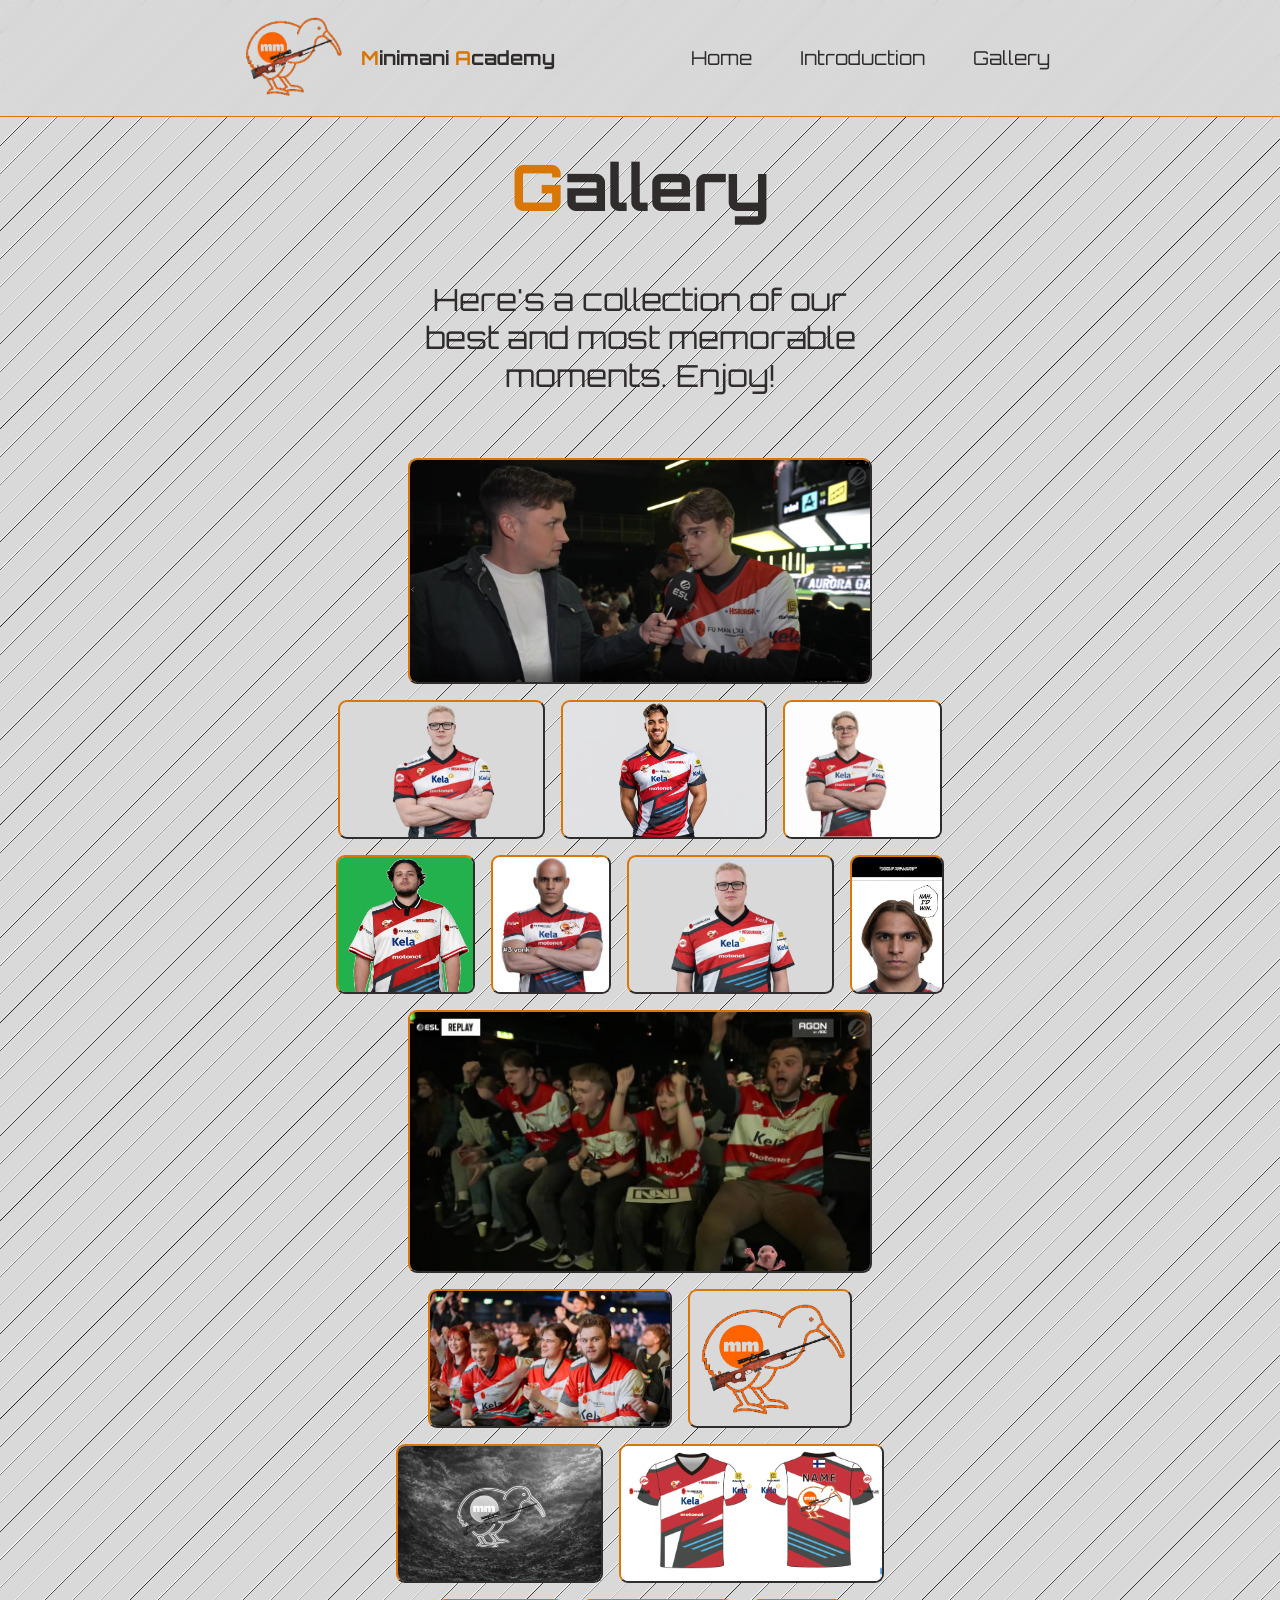
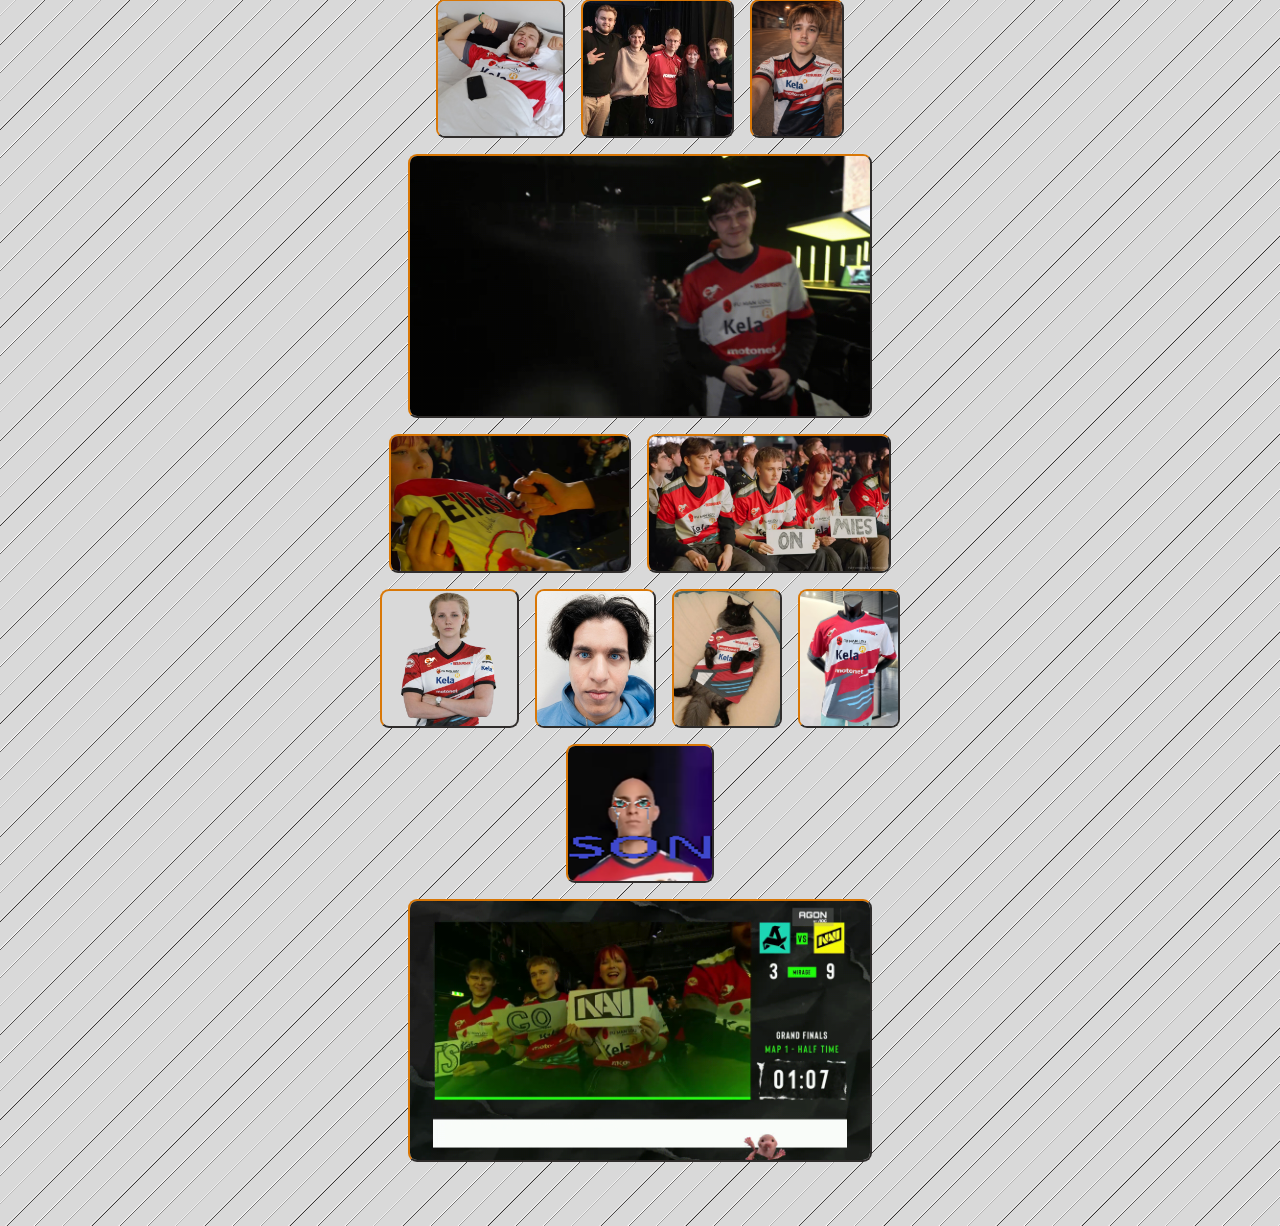
==== gallery.html @ bc9559ed "added nav for phone" ====
<!DOCTYPE html>
<html lang="en">
<head>
        <title>Minimani Academy</title>
        <link rel="icon" href="images/logo.ico">
        <link rel="stylesheet" href="style.css">
        <script src="script.js"></script>

        <link rel="preconnect" href="https://fonts.googleapis.com">
        <link rel="preconnect" href="https://fonts.gstatic.com" crossorigin>
        <link href="https://fonts.googleapis.com/css2?family=Orbitron:wght@700;900&family=Rajdhani:ital,wght@1,700&display=swap" rel="stylesheet">
</head>
<body>
        <header>
            <div class="header-title">
                <a href="index.html"><img src="images/logo.png" id="header-logo"></a>
                <h4><span>M</span>inimani <span>A</span>cademy</h4>
            </div>

            <div class="hamburger">
                <div class="line"></div>
                <div class="line"></div>
                <div class="line"></div>
            </div>

            
            <div class="header-nav dropdown-menu">
                <a href="index.html"><h4>Home</h4></a>
                <a href="#cards-section"><h4>Introduction</h4></a>
                <a href="#gallery"><h4>Gallery</h4></a>
            </div>

        </header>

        <main class="main-container" id="home-section">
            <section class="gallery-section">

                <div id="gallery-title">
                    <h1><span>G</span>allery</h1>
                    <h3>Here's a collection of our best and most memorable moments. Enjoy!</h3> 
                </div>

        
                
                <div class="gallery-grid">
                    <div class="landscape-card card"><img src="images/colognemajor.png"></div>
                    <div class="card"><img src="images/DOPZ__2_-removebg-preview.png"></div>
                    <div class="card"><img src="images/pfp KL.png"></div>
                    <div class="card"><img src="images/pfp megixx.png"></div>
                    <div class="card"><img src="images/pfp ziwoo greenscreen.png"></div>
                    <div class="card"><img src="images/vonk_9_bald.jpg"></div>
                    <div class="card"><img src="images/dopz chud.png"></div>
                    <div class="card"><img src="images/Nah_Id_Win.png"></div>
                    <div class="landscape-card card"><img src="images/hurraus.gif"></div>
                    <div class="card"><img src="images/esllässä.png"></div>
                    <div class="card"><img src="images/logo.png"></div>
                    <div class="card"><img src="images/minimaniac bg.png"></div>
                    <div class="card"><img src="images/redirectFileUrl.png"></div>
                    <div class="card"><img src="images/Snapchat-1292703760.jpg"></div>
                    <div class="card"><img src="images/Snapchat-1848521501.jpg"></div>
                    <div class="card"><img src="images/bp n1mple.png"></div>
                    <div class="landscape-card card"><img src="images/haastis.gif"></div>
                    <div class="card"><img src="images/nimmari.jpg"></div>
                    <div class="card"><img src="images/onmies.png"></div>
                    <div class="card"><img src="images/pfp eliksib nobg.png"></div>
                    <div class="card"><img src="images/anti vonk.png"></div>
                    <div class="card"><img src="images/coach.jpg"></div>
                    <div class="card"><img src="images/mmac merch.png"></div>
                    <div class="card"><img src="images/vonkson.png"></div>
                    <div class="landscape-card card"><img src="images/lesgonavi.gif"></div>
                </div>
            </section>
        </main>
</body>
</html>
---- style.css ----
/*Nooa Jaakkola*/
html {
    scroll-behavior: smooth;
}

:root {
    --background: #d9d9d9;
    --surface: #f5f0eb;
    --ttext: white;
    --text: #2f2c2b;
    --text2: #d97706;
    --accent: #d97706;
}

body {
    font-family: 'Orbitron', sans-serif;
    color: var(--text);
    justify-content: center;
    margin: 0;
    padding-top: 2vh;
    background-color: var(--background);
    background: 
    repeating-linear-gradient(
      315deg,
      var(--text),
      white 1px,
      transparent 2px,
      transparent 20px
    ),

    linear-gradient(135deg, var(--background), var(--background));
}

h1 span, h4 span, p span {
    color: var(--text2)
}

h1 {
    text-align: center;
    font-size: 4em;
}

h2 {
    text-align: left;
    font-size: 3em;
}

h3 {
    font-size: 1.9em;
    font-weight: normal;
    margin: 0;
}

h4 {
    font-size: 1.2em;
}

p {
    text-align: justify;
    font-family: 'Rajdhani', sans-serif;
}

span {
    color: var(--primary);
}

#selfie-image {
    width: 100%;
    display: block;
    border-radius: 1vh;
}

header {
    box-sizing: border-box;
    padding: 0 18vw 0 18vw;
    display: flex;
    position: fixed;
    top: 0;
    z-index: 999;                                                    
    justify-content: space-between;
    align-items: center;
    width: 100%;
    min-height: 50px;
    background-color: color-mix(in srgb, var(--background) 80%, transparent);
    backdrop-filter: blur(4px);
    border-bottom: 0.5px solid var(--accent);
}

.hamburger {
    display: none;
    cursor: pointer;
}



.line {
    width: 35px;
    height: 5px;
    background-color: var(--text);
    border-radius: 5px;
    margin: 6px 0;
}

.main-container {
    display: flex;
    flex-direction: column;
    box-sizing: border-box;
    text-align: center;
    align-items: center;
    width: auto;
    margin: 0px 9vw 0 9vw;
    padding: 0px 9vw 0px 9vw;
}

section {
    height: 60vh;
    padding: 6vw 0vw 6vw 0vw;
    margin: 0px;
    align-items: center;
    justify-content: center;
    display: flex;
}

.header-title {
    display: flex;
    gap: 0.5rem;
    align-items: center;
}

.header-nav {
    gap: 3rem;
    display: flex;
}

a, .header-nav h4 { 
    text-decoration: none;
    color: var(--text);
    font-weight:normal;
}

#header-logo {
    margin: 0.5rem;
    aspect-ratio: 10/9;
    height: clamp(50px, 6rem, 120px);
}

.welcome-container {
    display:block;
}

#cards-section {
    display: block;
    align-items: center;
    justify-content: center;
    width: 75%;
}

.cards {
    display:grid;
    grid-template-columns: 1fr 1fr;
    grid-template-rows: auto;
    gap: 2rem;
    flex-wrap: wrap;
}

.card {
    border-radius: 1vh;
    border: 0.1rem solid var(--text);
    padding: 0vh;
    background: var(--background);
    width: auto;
}

.half-card {
    grid-column: span 1;
    max-width: 100%;
}

.full-card {
    grid-column: span 2;
    max-width: 100%;
}

.tall-card {
    grid-column: span 1;
    grid-row: span 2;
    max-width: 100%;
}

.card-left {
    grid-column-start: 1;
}

.card-right {
    grid-column-start: 2;
}

.card h3 {
    margin: 1rem 0 1rem 0;
}

.card p {
    margin: 0 1rem 1rem 1rem;
}

ol {
    text-align: left;
    color: var(--text2)
}

li {
    margin-bottom: 0.5rem;
}

/* GALLERY OSIO*/

.gallery-section {
    padding: 0 10vw 5vw 10vw;
    display: block;
    width: 75%;
    height: auto;
}

#gallery-title {
    margin: 5vw;
    margin-top: 10vw;
}

.gallery-grid {
    display: flex;
    flex-wrap: wrap;
    gap: 1rem;
    width: 100%;
    justify-content: center;
}

.gallery-grid div {
    height: auto;
    border-top: 0.15rem solid var(--accent);
    border-left: 0.15rem solid var(--accent);
    border-right: 0.15rem solid var(--text);
    border-bottom: 0.15rem solid var(--text);
}

.gallery-grid img {
    height: 15vh;
    border-radius: 0.8vh;
    display: block;
}

.landscape-card {
    width: 75%;
    height: auto;
} 

.landscape-card img {
    width: 100%;
    height: auto;
} 



@media (max-width: 1000px) {
  .main-container {
    margin: 0;
    padding: 50px;
  }

  img {
    width: 100%;
  }

  .cards {
    grid-template-columns: 1fr;
    gap: 2rem;
  }

  .full-card {
    grid-column: span 1;
  }

  header {
    padding: 0 50px 0 50px;
  }

  .hamburger {
    display: block;
  }

  .dropdown-menu {
  display: none;
}

.dropdown-menu.active {
    display: block;
    position: fixed;
    background-color: color-mix(in srgb, var(--background) 80%, transparent);
    border-top: 0px solid;
    border-bottom: 0.1rem solid var(--accent);
    border-left: 0.1rem solid var(--accent);
    padding: 0 0 0 5px;
    border-bottom-left-radius: 1rem;
    top: 117px;
    right: 0;
}

  .gallery-grid div {
    width: 100%;
    height: auto;
  }

  .gallery-grid img {
    height: auto;
    border-radius: 0.8vh;
    display: block;
}
}

@media (min-width: 2000px) {
  .main-container {
    padding: 0 11vw 0 11vw;
    margin: 0 10vw 0 10vw;
  }

  header {
    padding: 0 22vw 0 22vw;
  }
}
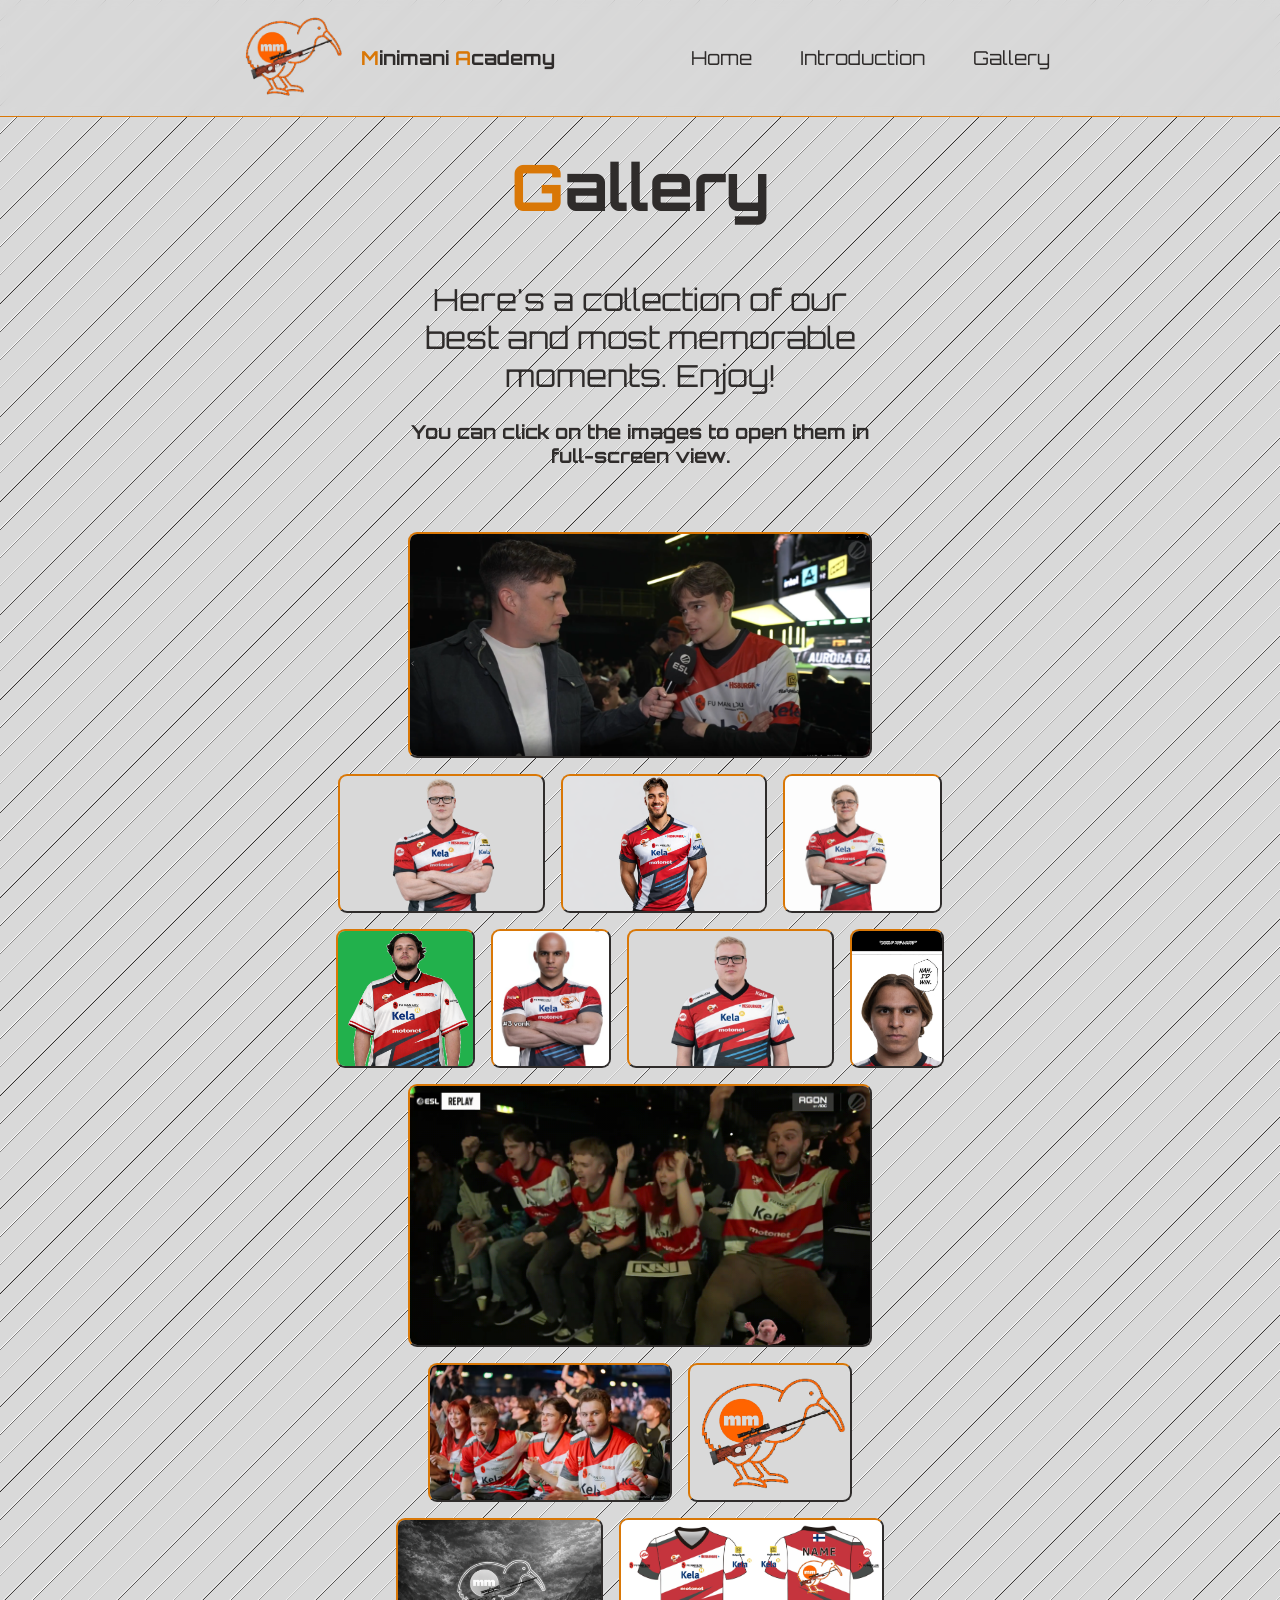
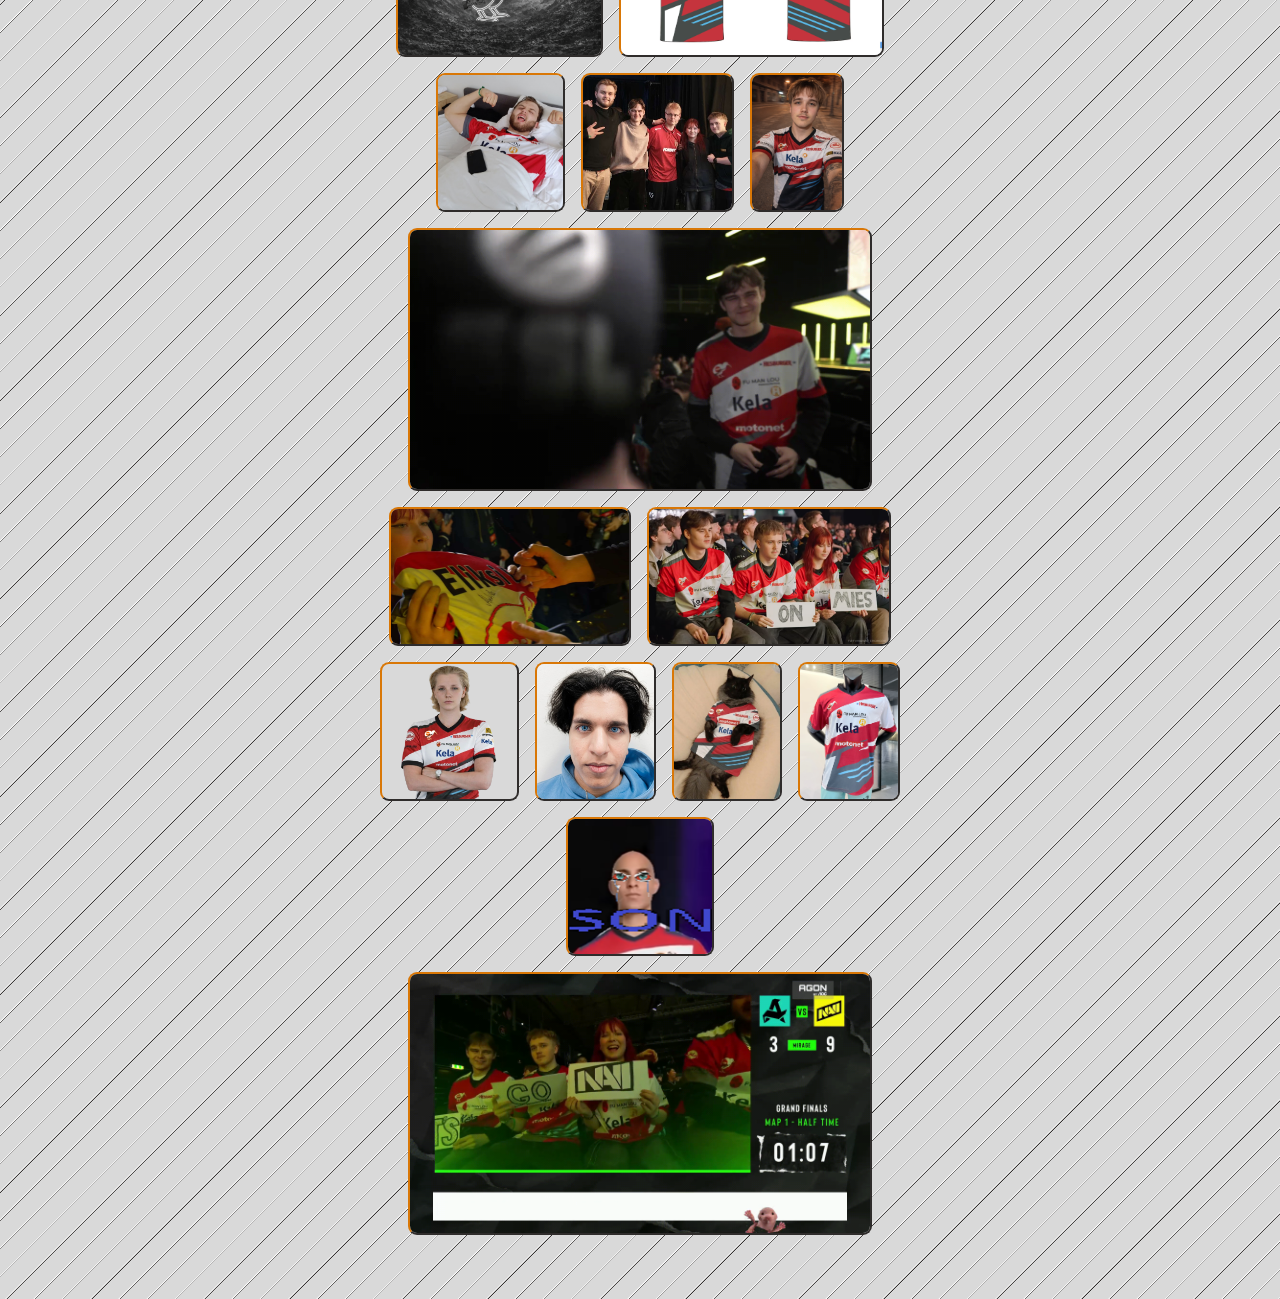
==== commit d75b334d: "made images openable" ====
--- a/gallery.html
+++ b/gallery.html
@@ -38,35 +38,36 @@
                 <div id="gallery-title">
                     <h1><span>G</span>allery</h1>
                     <h3>Here's a collection of our best and most memorable moments. Enjoy!</h3> 
+                    <h4>You can click on the images to open them in full-screen view.</h4>
                 </div>
 
         
                 
                 <div class="gallery-grid">
                     <div class="landscape-card card"><img src="images/colognemajor.png"></div>
-                    <div class="card"><img src="images/DOPZ__2_-removebg-preview.png"></div>
-                    <div class="card"><img src="images/pfp KL.png"></div>
-                    <div class="card"><img src="images/pfp megixx.png"></div>
-                    <div class="card"><img src="images/pfp ziwoo greenscreen.png"></div>
-                    <div class="card"><img src="images/vonk_9_bald.jpg"></div>
-                    <div class="card"><img src="images/dopz chud.png"></div>
-                    <div class="card"><img src="images/Nah_Id_Win.png"></div>
+                    <a href="images/DOPZ__2_-removebg-preview.png" target="_blank"><div class="card"><img src="images/DOPZ__2_-removebg-preview.png"></div></a>
+                    <a href="images/pfp KL.png" target="_blank"><div class="card"><img src="images/pfp KL.png"></div></a>
+                    <a href="images/pfp megixx.png" target="_blank"><div class="card"><img src="images/pfp megixx.png"></div></a>
+                    <a href="images/pfp ziwoo greenscreen.png" target="_blank"><div class="card"><img src="images/pfp ziwoo greenscreen.png"></div></a>
+                    <a href="images/vonk_9_bald.jpg" target="_blank"><div class="card"><img src="images/vonk_9_bald.jpg"></div></a>
+                    <a href="images/dopz chud.png" target="_blank"><div class="card"><img src="images/dopz chud.png"></div></a>
+                    <a href="images/Nah_Id_Win.png" target="_blank"><div class="card"><img src="images/Nah_Id_Win.png"></div></a>
                     <div class="landscape-card card"><img src="images/hurraus.gif"></div>
-                    <div class="card"><img src="images/esllässä.png"></div>
-                    <div class="card"><img src="images/logo.png"></div>
-                    <div class="card"><img src="images/minimaniac bg.png"></div>
-                    <div class="card"><img src="images/redirectFileUrl.png"></div>
-                    <div class="card"><img src="images/Snapchat-1292703760.jpg"></div>
-                    <div class="card"><img src="images/Snapchat-1848521501.jpg"></div>
-                    <div class="card"><img src="images/bp n1mple.png"></div>
+                    <a href="images/esllässä.png" target="_blank"><div class="card"><img src="images/esllässä.png"></div></a>
+                    <a href="images/logo.png" target="_blank"><div class="card"><img src="images/logo.png"></div></a>
+                    <a href="images/minimaniac bg.png" target="_blank"><div class="card"><img src="images/minimaniac bg.png"></div></a>
+                    <a href="images/redirectFileUrl.png" target="_blank"><div class="card"><img src="images/redirectFileUrl.png"></div></a>
+                    <a href="images/Snapchat-1292703760.jpg" target="_blank"><div class="card"><img src="images/Snapchat-1292703760.jpg"></div></a>
+                    <a href="images/Snapchat-1848521501.jpg" target="_blank"><div class="card"><img src="images/Snapchat-1848521501.jpg"></div></a>
+                    <a href="images/bp n1mple.png" target="_blank"><div class="card"><img src="images/bp n1mple.png"></div></a>
                     <div class="landscape-card card"><img src="images/haastis.gif"></div>
-                    <div class="card"><img src="images/nimmari.jpg"></div>
-                    <div class="card"><img src="images/onmies.png"></div>
-                    <div class="card"><img src="images/pfp eliksib nobg.png"></div>
-                    <div class="card"><img src="images/anti vonk.png"></div>
-                    <div class="card"><img src="images/coach.jpg"></div>
-                    <div class="card"><img src="images/mmac merch.png"></div>
-                    <div class="card"><img src="images/vonkson.png"></div>
+                    <a href="images/nimmari.jpg" target="_blank"><div class="card"><img src="images/nimmari.jpg"></div></a>
+                    <a href="images/onmies.png" target="_blank"><div class="card"><img src="images/onmies.png"></div></a>
+                    <a href="images/pfp eliksib nobg.png" target="_blank"><div class="card"><img src="images/pfp eliksib nobg.png"></div></a>
+                    <a href="images/anti vonk.png" target="_blank"><div class="card"><img src="images/anti vonk.png"></div></a>
+                    <a href="images/coach.jpg" target="_blank"><div class="card"><img src="images/coach.jpg"></div></a>
+                    <a href="images/mmac merch.png" target="_blank"><div class="card"><img src="images/mmac merch.png"></div></a>
+                    <a href="images/vonkson.png" target="_blank"><div class="card"><img src="images/vonkson.png"></div></a>
                     <div class="landscape-card card"><img src="images/lesgonavi.gif"></div>
                 </div>
             </section>
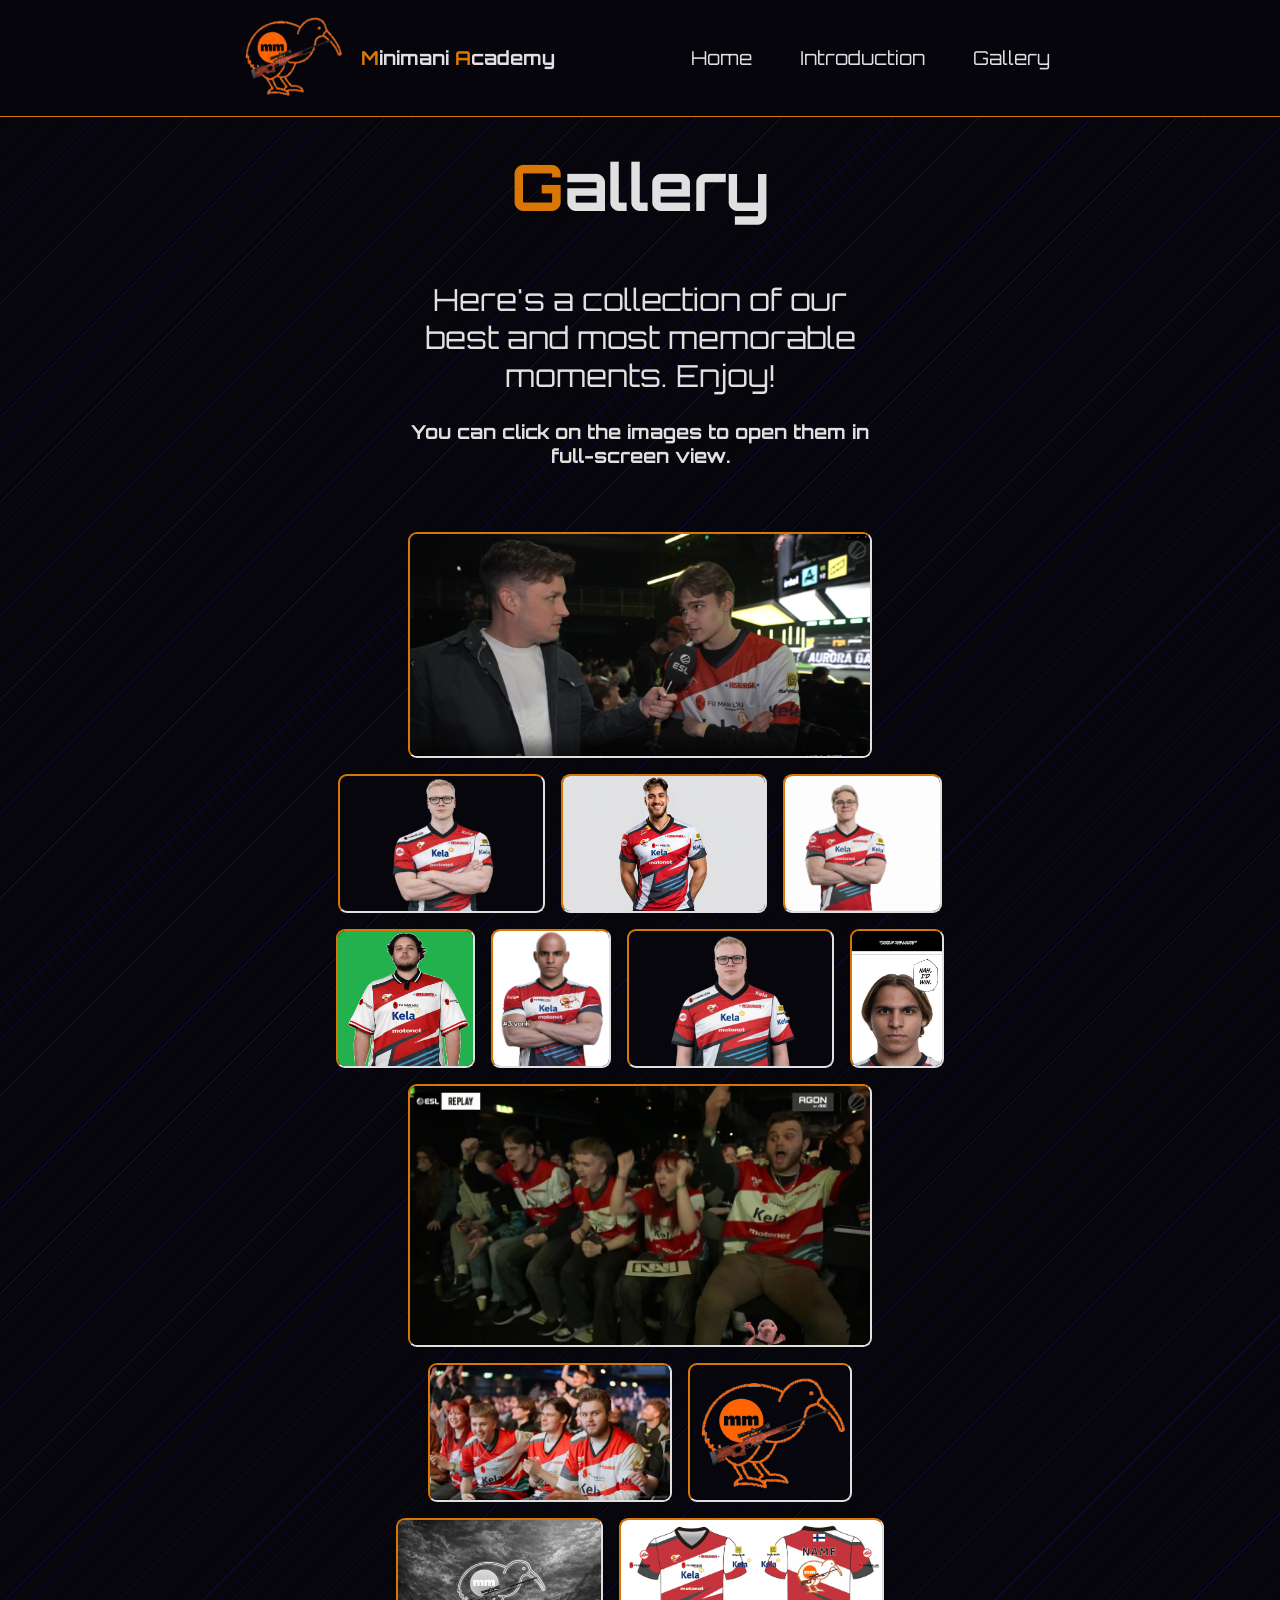
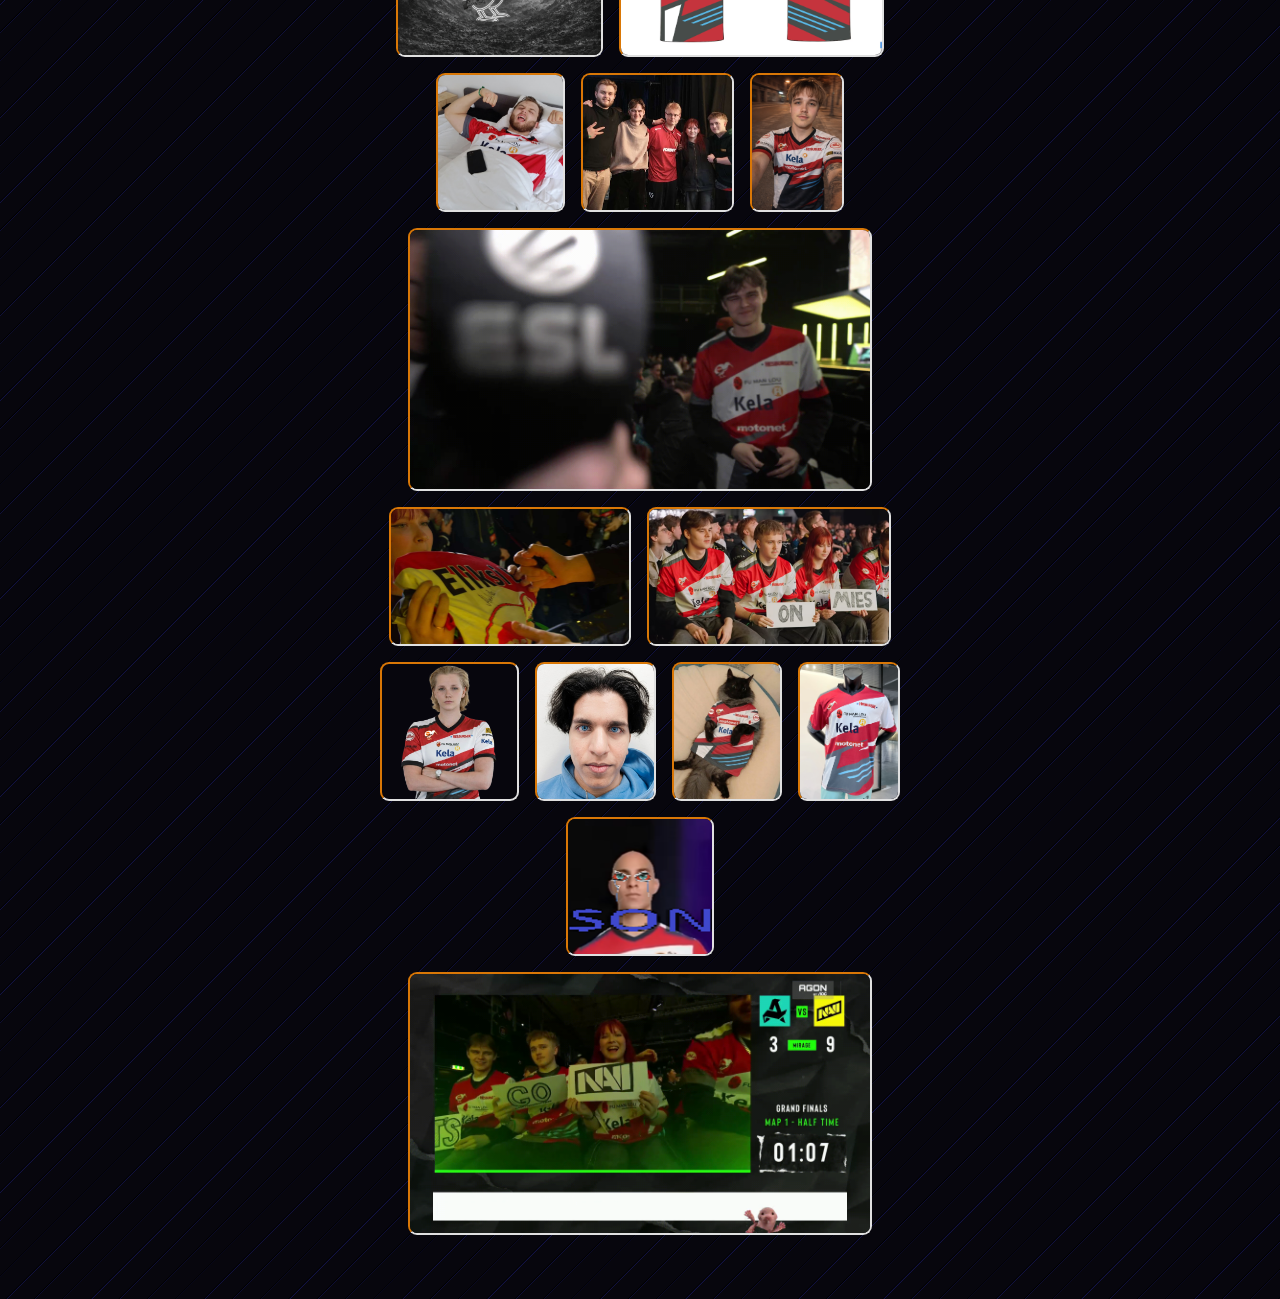
==== commit dd986050: "changed color scheme" ====
--- a/gallery.html
+++ b/gallery.html
@@ -26,7 +26,7 @@
             
             <div class="header-nav dropdown-menu">
                 <a href="index.html"><h4>Home</h4></a>
-                <a href="#cards-section"><h4>Introduction</h4></a>
+                <a href="index.html#cards-section"><h4>Introduction</h4></a>
                 <a href="#gallery"><h4>Gallery</h4></a>
             </div>
 
--- a/style.css
+++ b/style.css
@@ -4,10 +4,10 @@
 }
 
 :root {
-    --background: #d9d9d9;
-    --surface: #f5f0eb;
-    --ttext: white;
-    --text: #2f2c2b;
+    --background: #07060d;
+    --surface: #c7c7c7;
+    --text: #e0e0e0;
+    --ttext: #2f2c2b;
     --text2: #d97706;
     --accent: #d97706;
 }
@@ -19,11 +19,13 @@
     margin: 0;
     padding-top: 2vh;
     background-color: var(--background);
+
     background: 
     repeating-linear-gradient(
       315deg,
-      var(--text),
-      white 1px,
+      
+      rgb(19, 19, 70),
+      black 1px,
       transparent 2px,
       transparent 20px
     ),
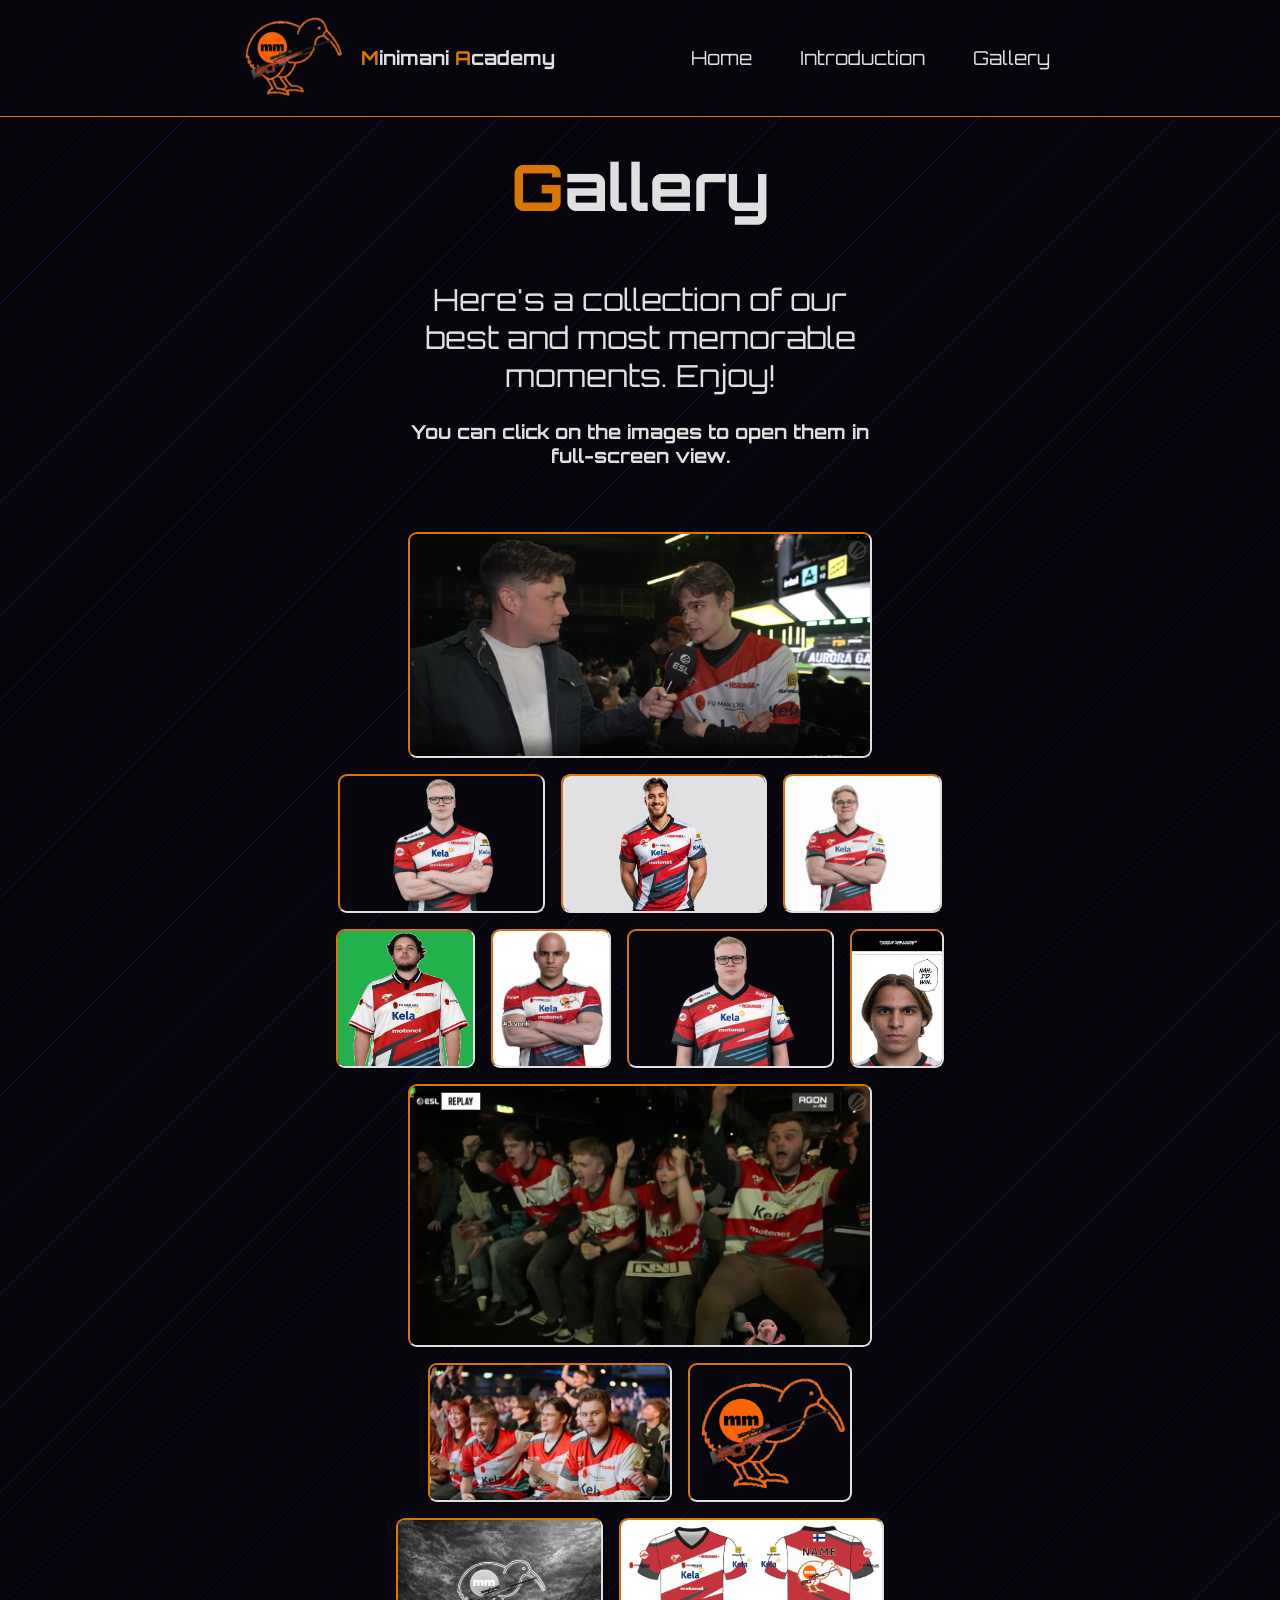
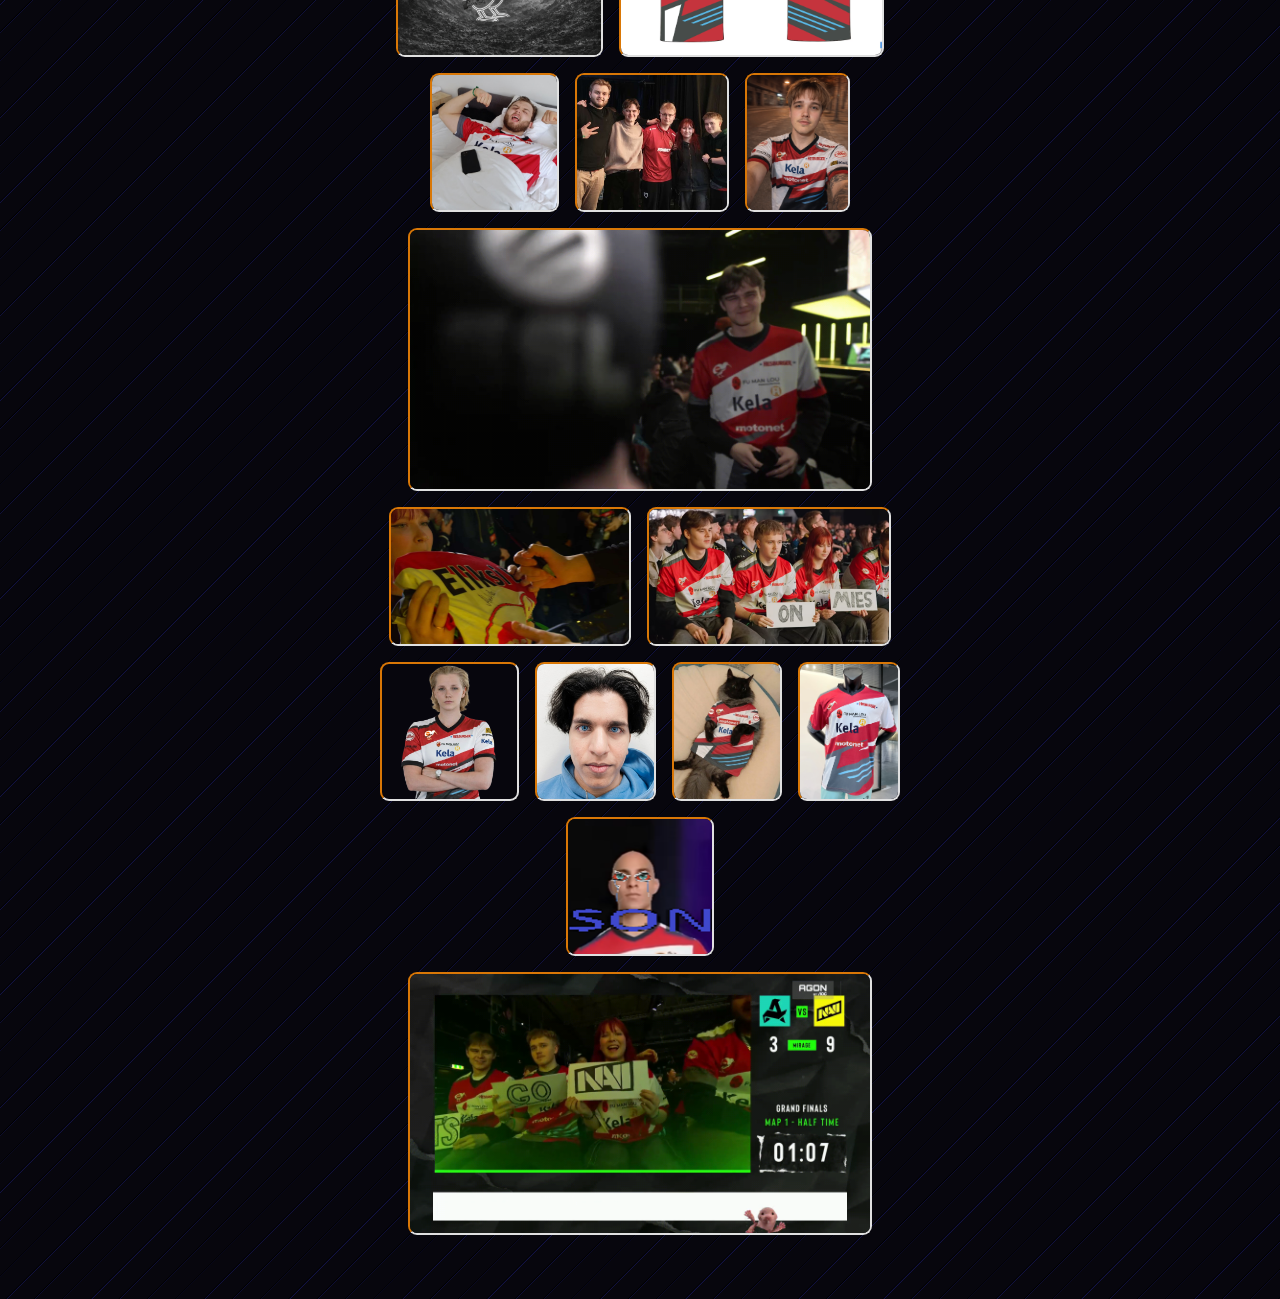
==== commit 1403be9c: "tried to fix css file not updating on website" ====
--- a/gallery.html
+++ b/gallery.html
@@ -4,6 +4,7 @@
         <title>Minimani Academy</title>
         <link rel="icon" href="images/logo.ico">
         <link rel="stylesheet" href="style.css">
+        <link rel="stylesheet" href="style.css?v=2">
         <script src="script.js"></script>
 
         <link rel="preconnect" href="https://fonts.googleapis.com">
--- a/style.css
+++ b/style.css
@@ -33,7 +33,7 @@
     linear-gradient(135deg, var(--background), var(--background));
 }
 
-h1 span, h4 span, p span {
+h1 span, h2 span, h3 span, h4 span, p span {
     color: var(--text2)
 }
 
@@ -203,6 +203,7 @@
 
 .card p {
     margin: 0 1rem 1rem 1rem;
+    text-align: justify;
 }
 
 ol {
@@ -214,7 +215,60 @@
     margin-bottom: 0.5rem;
 }
 
+.roster-section {
+    display: block;
+}
+
+.players-grid {
+    display: grid;
+    grid-template-columns: repeat(6, 1fr);
+    gap: 1rem;
+}
+
+.player-card {
+    border-top: 0.15rem solid var(--accent);
+    border-left: 0.15rem solid var(--accent);
+    border-image: linear-gradient(to right, var(--text), var(--accent)) 1;
+    border-right: 0.15rem solid var(--text);
+    border-bottom: 0.15rem solid var(--text);
+    border-radius: 1rem;
+    
+    background-color: var(--background);
+
+    height: fit-content;
+}
+
+.player-card img {
+    width: 100%;
+    height: 80%;
+    border-bottom-right-radius: 1rem;
+    border-bottom-left-radius: 1rem;
+}
+
+.player-card-text {
+    display: flex;
+    flex-wrap: nowrap;
+    justify-content: space-between;
+}
+
+.player-card-text p {
+    margin: 0.5rem;
+    display: block;
+    text-align: left;
+}
+
+
+
+
+
+
 /* GALLERY OSIO*/
+
+
+
+
+
+
 
 .gallery-section {
     padding: 0 10vw 5vw 10vw;
@@ -277,8 +331,21 @@
     gap: 2rem;
   }
 
-  .full-card {
+  .card {
     grid-column: span 1;
+  }
+
+  section {
+    height: 10vh;
+  }
+
+  #cards-section {
+    height: 30vh;
+    width: 100%;
+  }
+
+  .roster-section {
+    margin-top: 10vh;
   }
 
   header {
--- a/style.css
+++ b/style.css
@@ -33,7 +33,7 @@
     linear-gradient(135deg, var(--background), var(--background));
 }
 
-h1 span, h4 span, p span {
+h1 span, h2 span, h3 span, h4 span, p span {
     color: var(--text2)
 }
 
@@ -203,6 +203,7 @@
 
 .card p {
     margin: 0 1rem 1rem 1rem;
+    text-align: justify;
 }
 
 ol {
@@ -214,7 +215,60 @@
     margin-bottom: 0.5rem;
 }
 
+.roster-section {
+    display: block;
+}
+
+.players-grid {
+    display: grid;
+    grid-template-columns: repeat(6, 1fr);
+    gap: 1rem;
+}
+
+.player-card {
+    border-top: 0.15rem solid var(--accent);
+    border-left: 0.15rem solid var(--accent);
+    border-image: linear-gradient(to right, var(--text), var(--accent)) 1;
+    border-right: 0.15rem solid var(--text);
+    border-bottom: 0.15rem solid var(--text);
+    border-radius: 1rem;
+    
+    background-color: var(--background);
+
+    height: fit-content;
+}
+
+.player-card img {
+    width: 100%;
+    height: 80%;
+    border-bottom-right-radius: 1rem;
+    border-bottom-left-radius: 1rem;
+}
+
+.player-card-text {
+    display: flex;
+    flex-wrap: nowrap;
+    justify-content: space-between;
+}
+
+.player-card-text p {
+    margin: 0.5rem;
+    display: block;
+    text-align: left;
+}
+
+
+
+
+
+
 /* GALLERY OSIO*/
+
+
+
+
+
+
 
 .gallery-section {
     padding: 0 10vw 5vw 10vw;
@@ -277,8 +331,21 @@
     gap: 2rem;
   }
 
-  .full-card {
+  .card {
     grid-column: span 1;
+  }
+
+  section {
+    height: 10vh;
+  }
+
+  #cards-section {
+    height: 30vh;
+    width: 100%;
+  }
+
+  .roster-section {
+    margin-top: 10vh;
   }
 
   header {
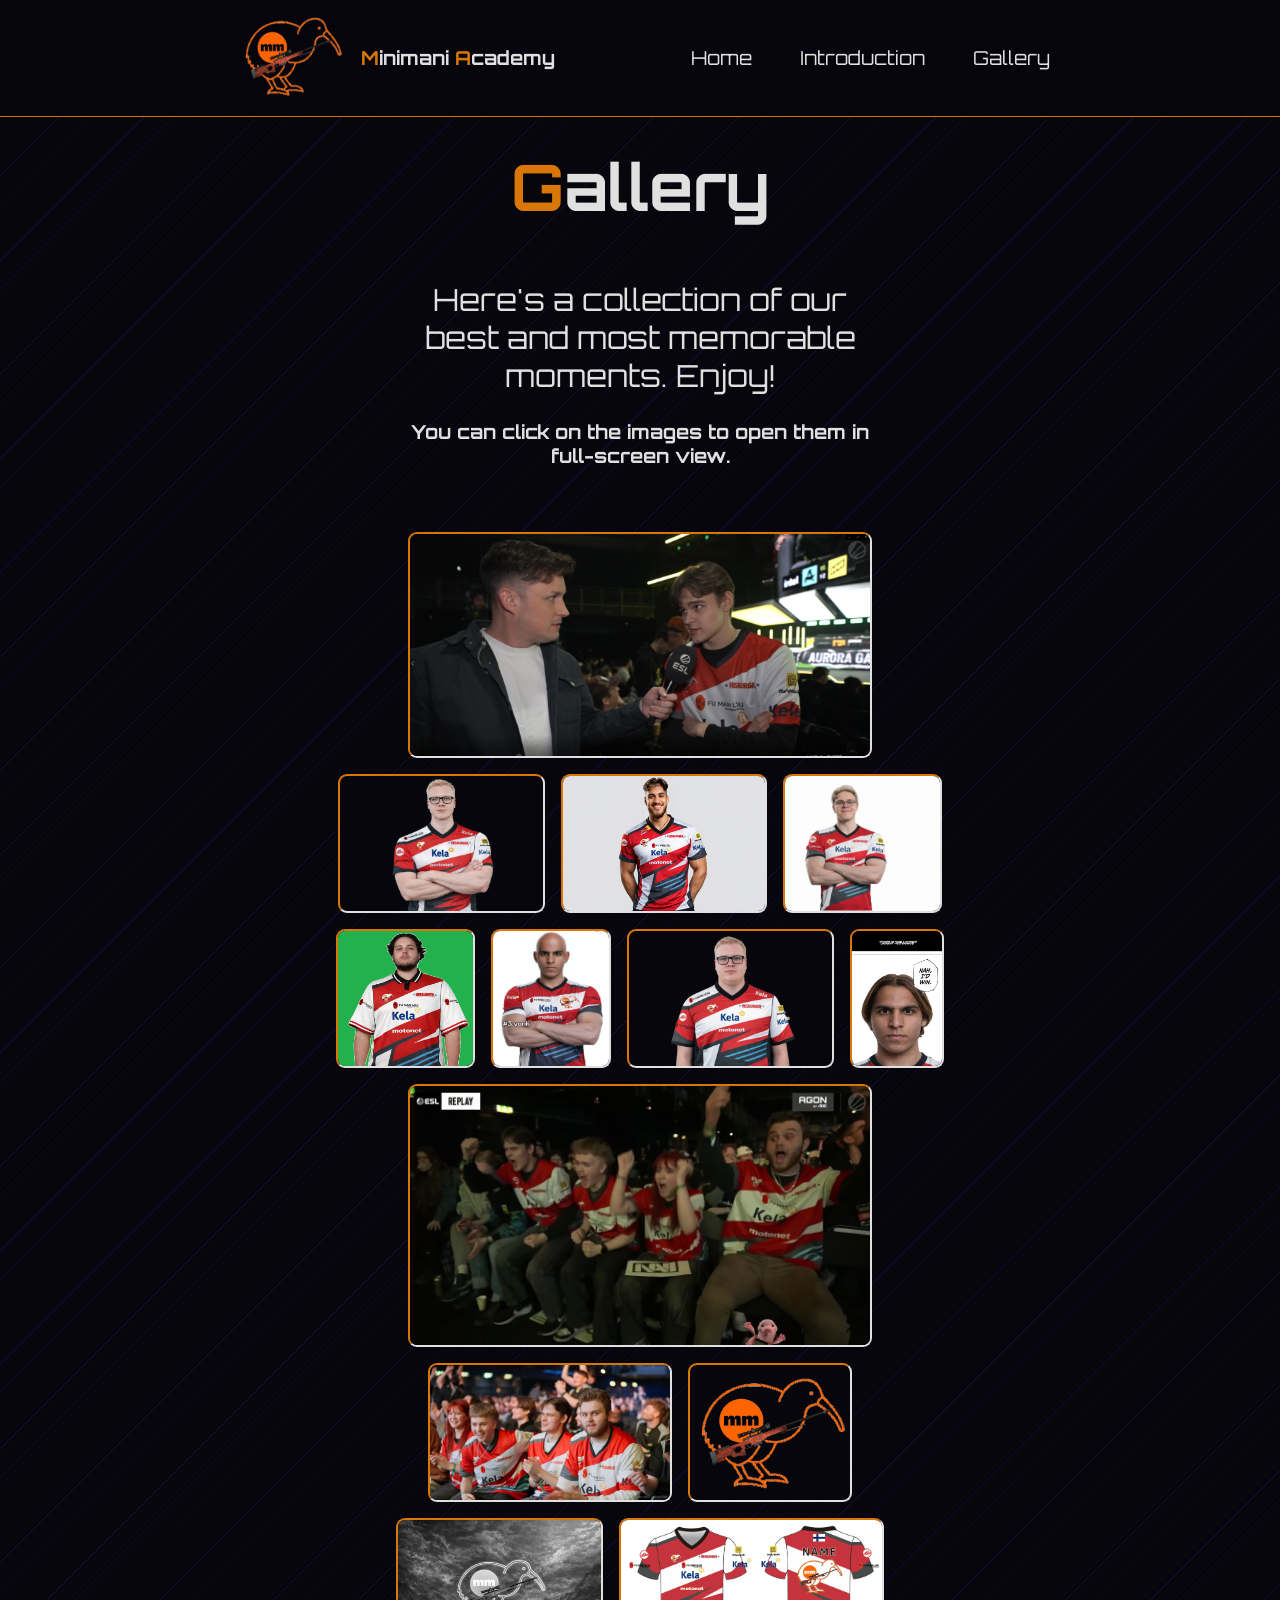
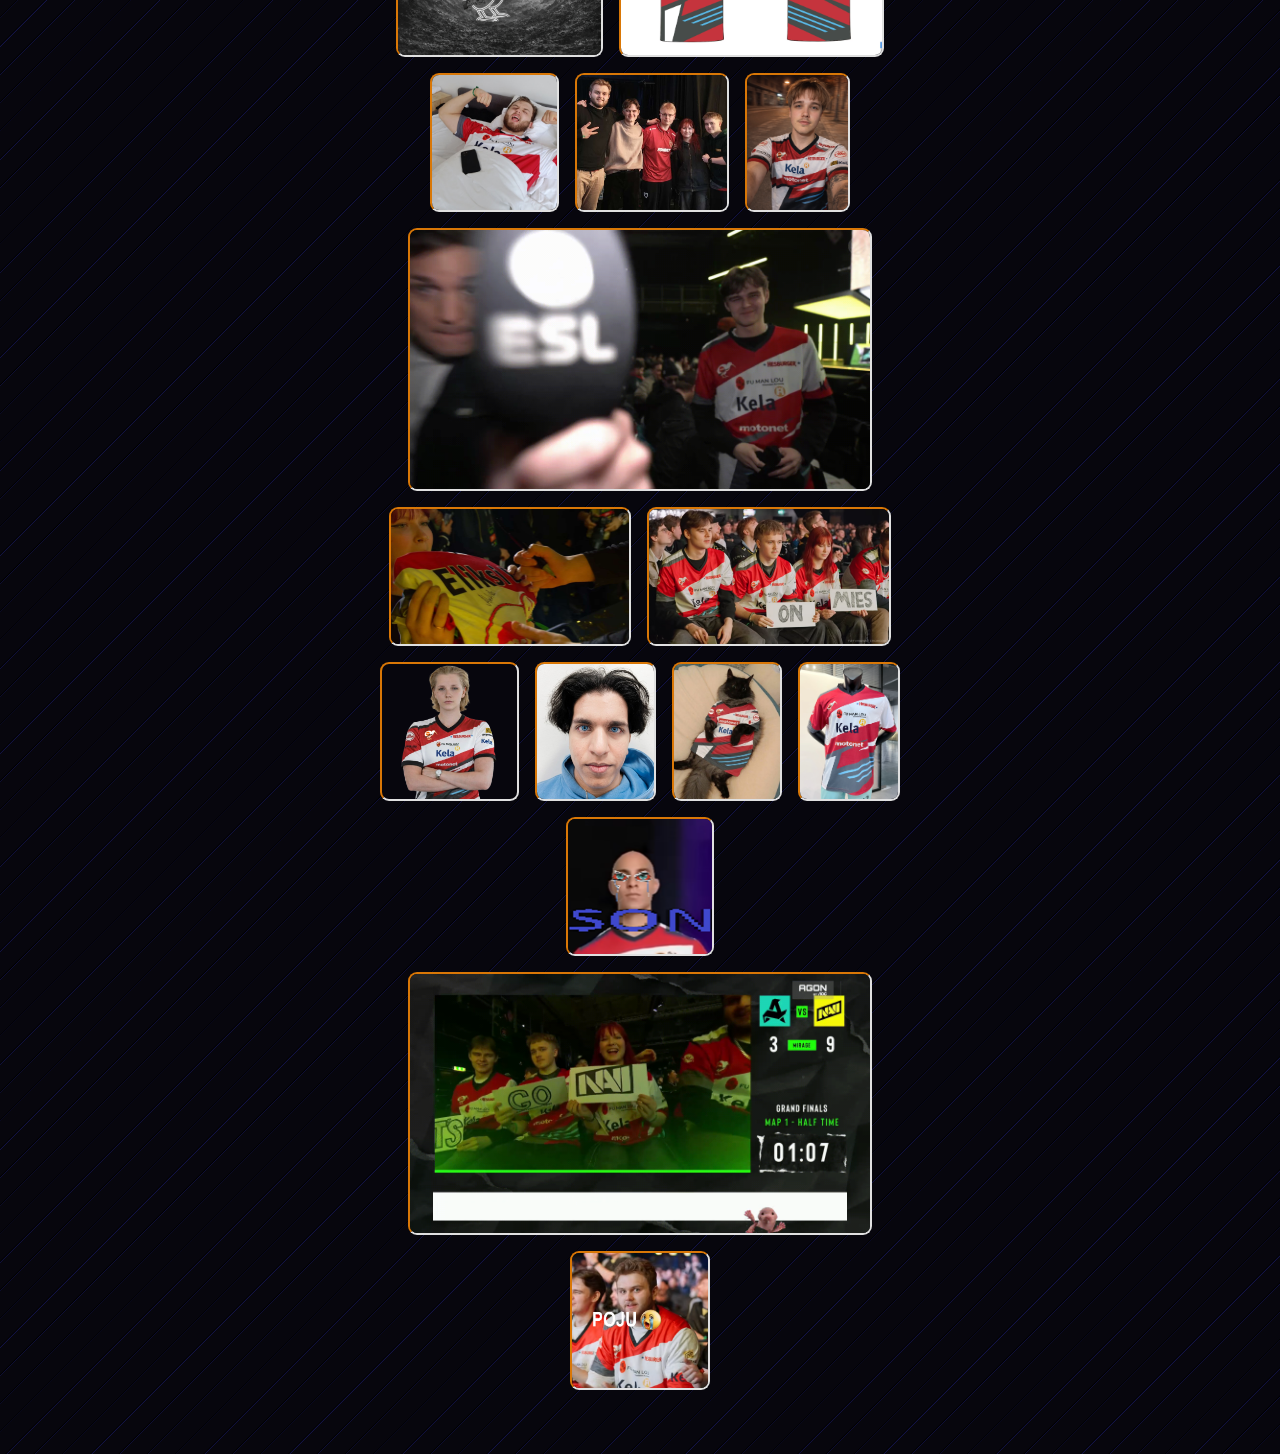
==== commit 25f55f9c: "added poju and link to prifles" ====
--- a/gallery.html
+++ b/gallery.html
@@ -70,6 +70,7 @@
                     <a href="images/mmac merch.png" target="_blank"><div class="card"><img src="images/mmac merch.png"></div></a>
                     <a href="images/vonkson.png" target="_blank"><div class="card"><img src="images/vonkson.png"></div></a>
                     <div class="landscape-card card"><img src="images/lesgonavi.gif"></div>
+                    <a href="images/pojuiiro.png" target="_blank"><div class="card"><img src="images/pojuiiro.png"></div></a>
                 </div>
             </section>
         </main>
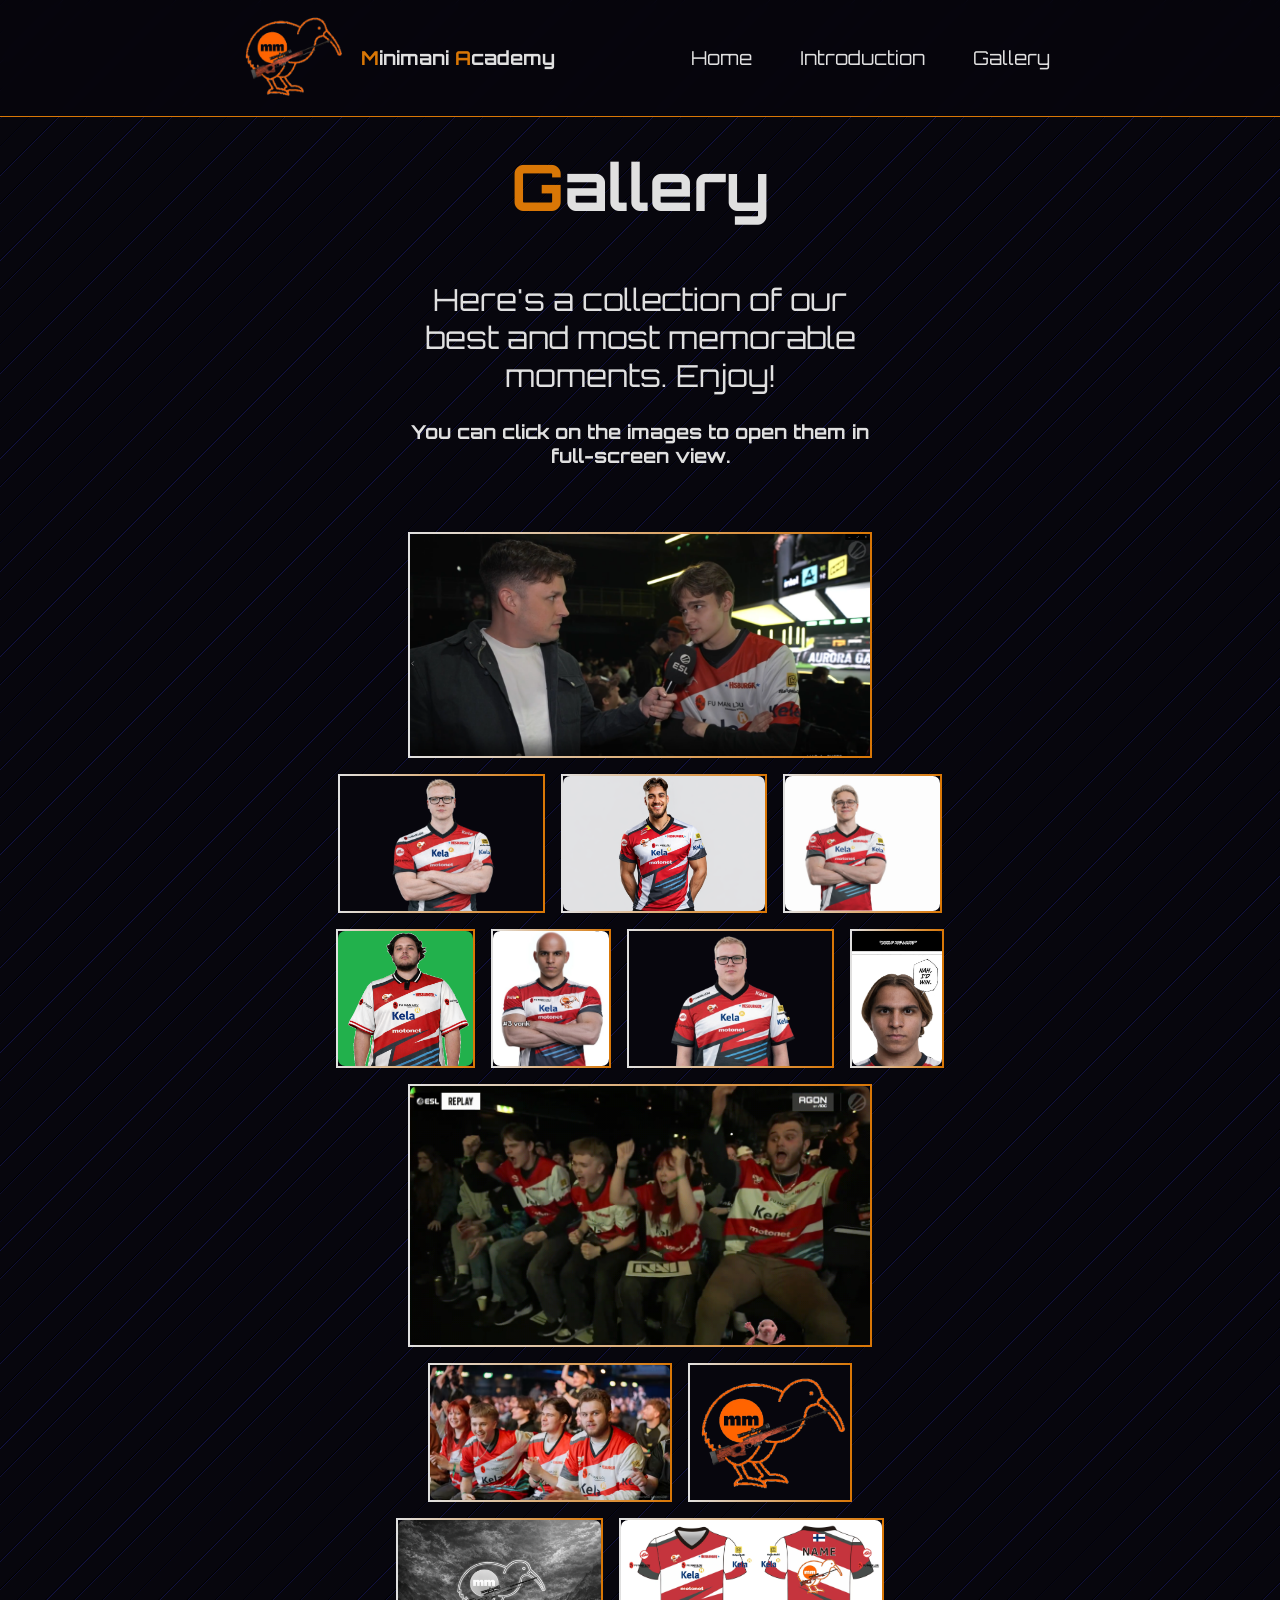
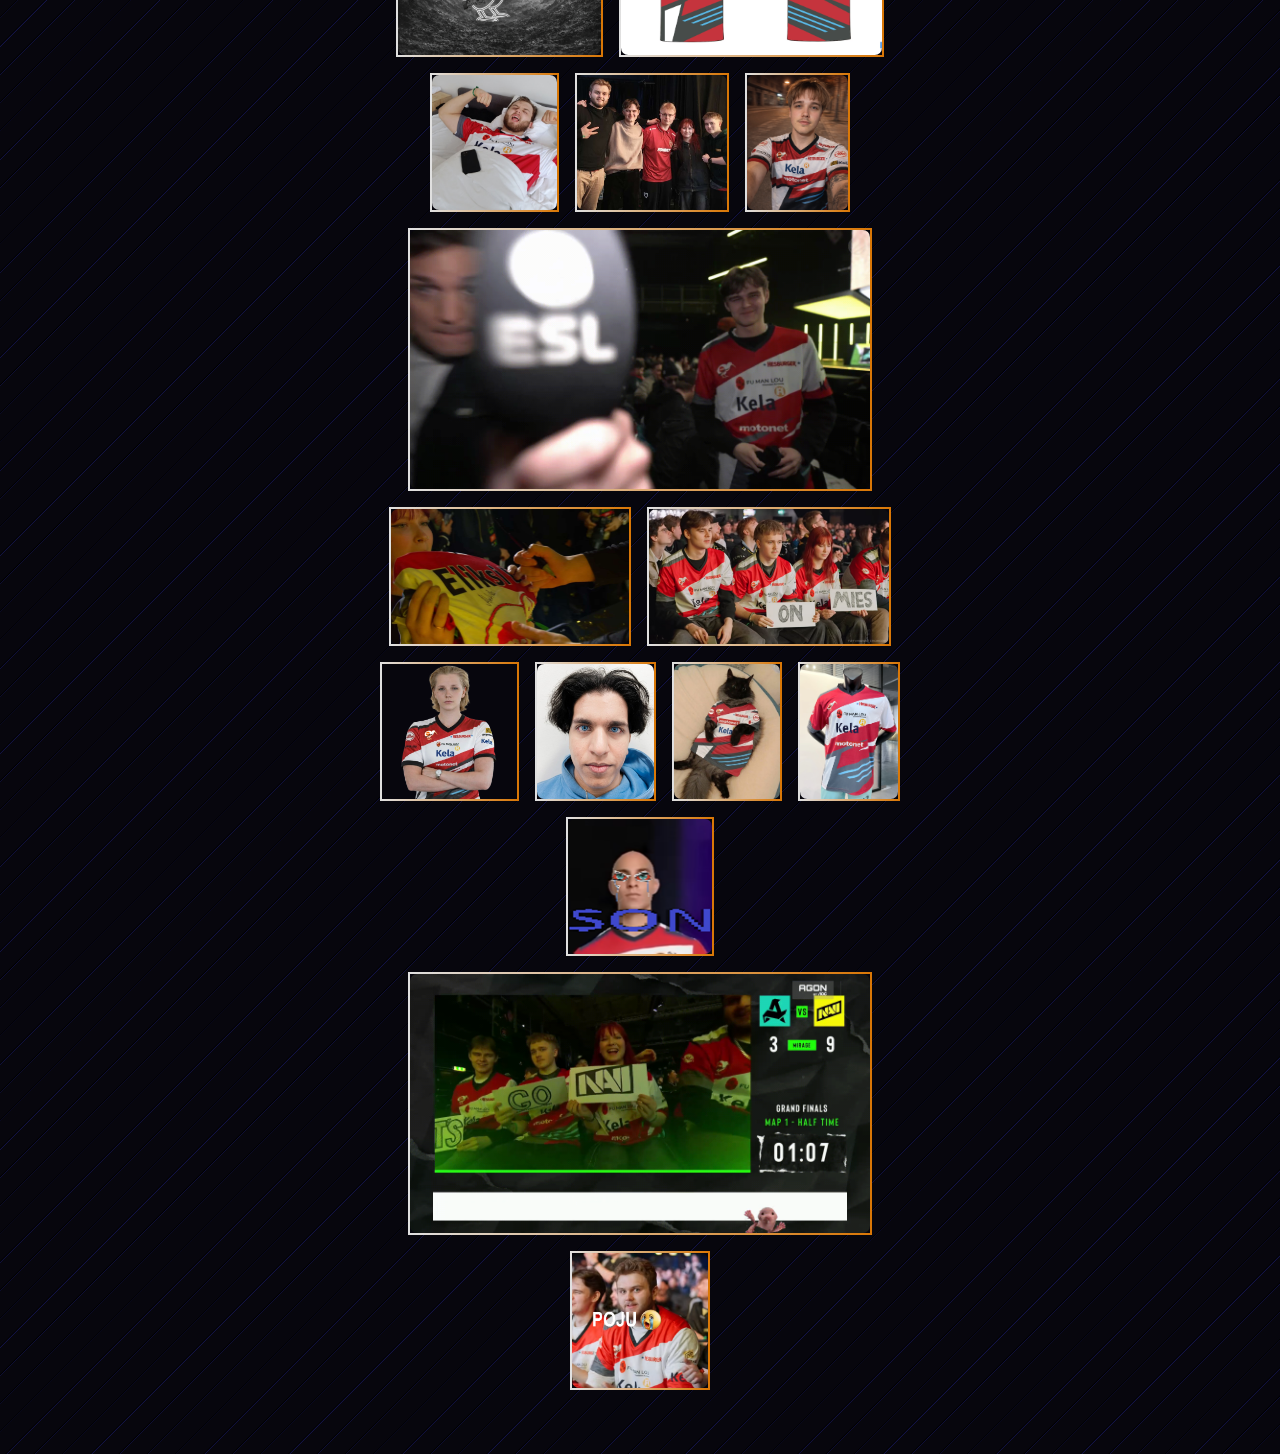
==== commit f1cc6a7b: "jebaaa" ====
--- a/gallery.html
+++ b/gallery.html
@@ -18,20 +18,25 @@
                 <h4><span>M</span>inimani <span>A</span>cademy</h4>
             </div>
 
-            <div class="hamburger">
+            <div class="header-nav">
+                <a href="index.html"><h4>Home</h4></a>
+                <a href="index.html#cards-section"><h4>Introduction</h4></a>
+                <a href="gallery.html"><h4>Gallery</h4></a>
+            </div>
+            
+        </header>
+        <div class="hamburger">
                 <div class="line"></div>
                 <div class="line"></div>
                 <div class="line"></div>
             </div>
-
             
-            <div class="header-nav dropdown-menu">
+            <div class="dropdown-menu">
                 <a href="index.html"><h4>Home</h4></a>
                 <a href="index.html#cards-section"><h4>Introduction</h4></a>
-                <a href="#gallery"><h4>Gallery</h4></a>
+                <a href="gallery.html"><h4>Gallery</h4></a>
             </div>
 
-        </header>
 
         <main class="main-container" id="home-section">
             <section class="gallery-section">
--- a/style.css
+++ b/style.css
@@ -93,14 +93,24 @@
     cursor: pointer;
 }
 
-
+.dropdown-menu {
+    display: none;
+}
+
+.dropdown-menu a {
+    font-size: 3rem;
+    margin: 0;
+    text-align: center;
+}
 
 .line {
-    width: 35px;
-    height: 5px;
-    background-color: var(--text);
+    width: 90px;
+    height: 15px;
+    background-color: var(--accent);
+    border-bottom: 7px solid var(--ttext);
+    border-right: 7px solid var(--ttext);
     border-radius: 5px;
-    margin: 6px 0;
+    margin-bottom: 10px;
 }
 
 .main-container {
@@ -292,6 +302,7 @@
 
 .gallery-grid div {
     height: auto;
+    border-image: linear-gradient(to right, var(--text), var(--accent)) 1;
     border-top: 0.15rem solid var(--accent);
     border-left: 0.15rem solid var(--accent);
     border-right: 0.15rem solid var(--text);
@@ -317,9 +328,53 @@
 
 
 @media (max-width: 1000px) {
+
+    body {
+        padding: 0;
+    }
+
+    .welcome-container h1 {
+        font-size: 8rem;
+    }
+
+    .welcome-container h3 {
+        font-size: 2.8rem;
+    }
+
+    #cards-section {
+        height: auto;
+        width: 100%;
+    }
+
+    #cards-section ol {
+        font-size: 2rem;
+        text-align: center;
+        list-style-position: inside;
+    }
+
+    #cards-section h1 {
+        font-size: 7rem;
+    }
+
+    .card {
+        border: 0;
+        padding: 3rem;
+    }
+
+    .card h3 {
+        font-size: 5rem;
+        margin-bottom: 3rem;
+    }
+
+    .card p {
+        font-size: 3rem;
+        margin-bottom: 5rem;
+    }
+
   .main-container {
+    height: auto;
     margin: 0;
-    padding: 50px;
+    padding: 0;
   }
 
   img {
@@ -335,12 +390,13 @@
     grid-column: span 1;
   }
 
+  #home-section {
+    padding: 0;
+  }
+
   section {
-    height: 10vh;
-  }
-
-  #cards-section {
-    height: 30vh;
+    height: 80vh;
+    padding: 0;
     width: 100%;
   }
 
@@ -348,12 +404,24 @@
     margin-top: 10vh;
   }
 
+  .players-grid {
+    padding: 0 3rem 0 3rem;
+    gap: 2rem;
+    grid-template-columns: repeat(2, 1fr);
+  }
+
   header {
+    display: none;
     padding: 0 50px 0 50px;
   }
 
   .hamburger {
-    display: block;
+    position:fixed;
+    top: 30px;
+    right: 30px;
+    display: block;
+    height: auto;
+    width: auto;
   }
 
   .dropdown-menu {
@@ -363,13 +431,15 @@
 .dropdown-menu.active {
     display: block;
     position: fixed;
+    width:auto;
+    height: auto;
     background-color: color-mix(in srgb, var(--background) 80%, transparent);
     border-top: 0px solid;
     border-bottom: 0.1rem solid var(--accent);
     border-left: 0.1rem solid var(--accent);
-    padding: 0 0 0 5px;
+    padding: 0 2rem 0 2rem;
     border-bottom-left-radius: 1rem;
-    top: 117px;
+    top: 0;
     right: 0;
 }
 
--- a/style.css
+++ b/style.css
@@ -93,14 +93,24 @@
     cursor: pointer;
 }
 
-
+.dropdown-menu {
+    display: none;
+}
+
+.dropdown-menu a {
+    font-size: 3rem;
+    margin: 0;
+    text-align: center;
+}
 
 .line {
-    width: 35px;
-    height: 5px;
-    background-color: var(--text);
+    width: 90px;
+    height: 15px;
+    background-color: var(--accent);
+    border-bottom: 7px solid var(--ttext);
+    border-right: 7px solid var(--ttext);
     border-radius: 5px;
-    margin: 6px 0;
+    margin-bottom: 10px;
 }
 
 .main-container {
@@ -292,6 +302,7 @@
 
 .gallery-grid div {
     height: auto;
+    border-image: linear-gradient(to right, var(--text), var(--accent)) 1;
     border-top: 0.15rem solid var(--accent);
     border-left: 0.15rem solid var(--accent);
     border-right: 0.15rem solid var(--text);
@@ -317,9 +328,53 @@
 
 
 @media (max-width: 1000px) {
+
+    body {
+        padding: 0;
+    }
+
+    .welcome-container h1 {
+        font-size: 8rem;
+    }
+
+    .welcome-container h3 {
+        font-size: 2.8rem;
+    }
+
+    #cards-section {
+        height: auto;
+        width: 100%;
+    }
+
+    #cards-section ol {
+        font-size: 2rem;
+        text-align: center;
+        list-style-position: inside;
+    }
+
+    #cards-section h1 {
+        font-size: 7rem;
+    }
+
+    .card {
+        border: 0;
+        padding: 3rem;
+    }
+
+    .card h3 {
+        font-size: 5rem;
+        margin-bottom: 3rem;
+    }
+
+    .card p {
+        font-size: 3rem;
+        margin-bottom: 5rem;
+    }
+
   .main-container {
+    height: auto;
     margin: 0;
-    padding: 50px;
+    padding: 0;
   }
 
   img {
@@ -335,12 +390,13 @@
     grid-column: span 1;
   }
 
+  #home-section {
+    padding: 0;
+  }
+
   section {
-    height: 10vh;
-  }
-
-  #cards-section {
-    height: 30vh;
+    height: 80vh;
+    padding: 0;
     width: 100%;
   }
 
@@ -348,12 +404,24 @@
     margin-top: 10vh;
   }
 
+  .players-grid {
+    padding: 0 3rem 0 3rem;
+    gap: 2rem;
+    grid-template-columns: repeat(2, 1fr);
+  }
+
   header {
+    display: none;
     padding: 0 50px 0 50px;
   }
 
   .hamburger {
-    display: block;
+    position:fixed;
+    top: 30px;
+    right: 30px;
+    display: block;
+    height: auto;
+    width: auto;
   }
 
   .dropdown-menu {
@@ -363,13 +431,15 @@
 .dropdown-menu.active {
     display: block;
     position: fixed;
+    width:auto;
+    height: auto;
     background-color: color-mix(in srgb, var(--background) 80%, transparent);
     border-top: 0px solid;
     border-bottom: 0.1rem solid var(--accent);
     border-left: 0.1rem solid var(--accent);
-    padding: 0 0 0 5px;
+    padding: 0 2rem 0 2rem;
     border-bottom-left-radius: 1rem;
-    top: 117px;
+    top: 0;
     right: 0;
 }
 
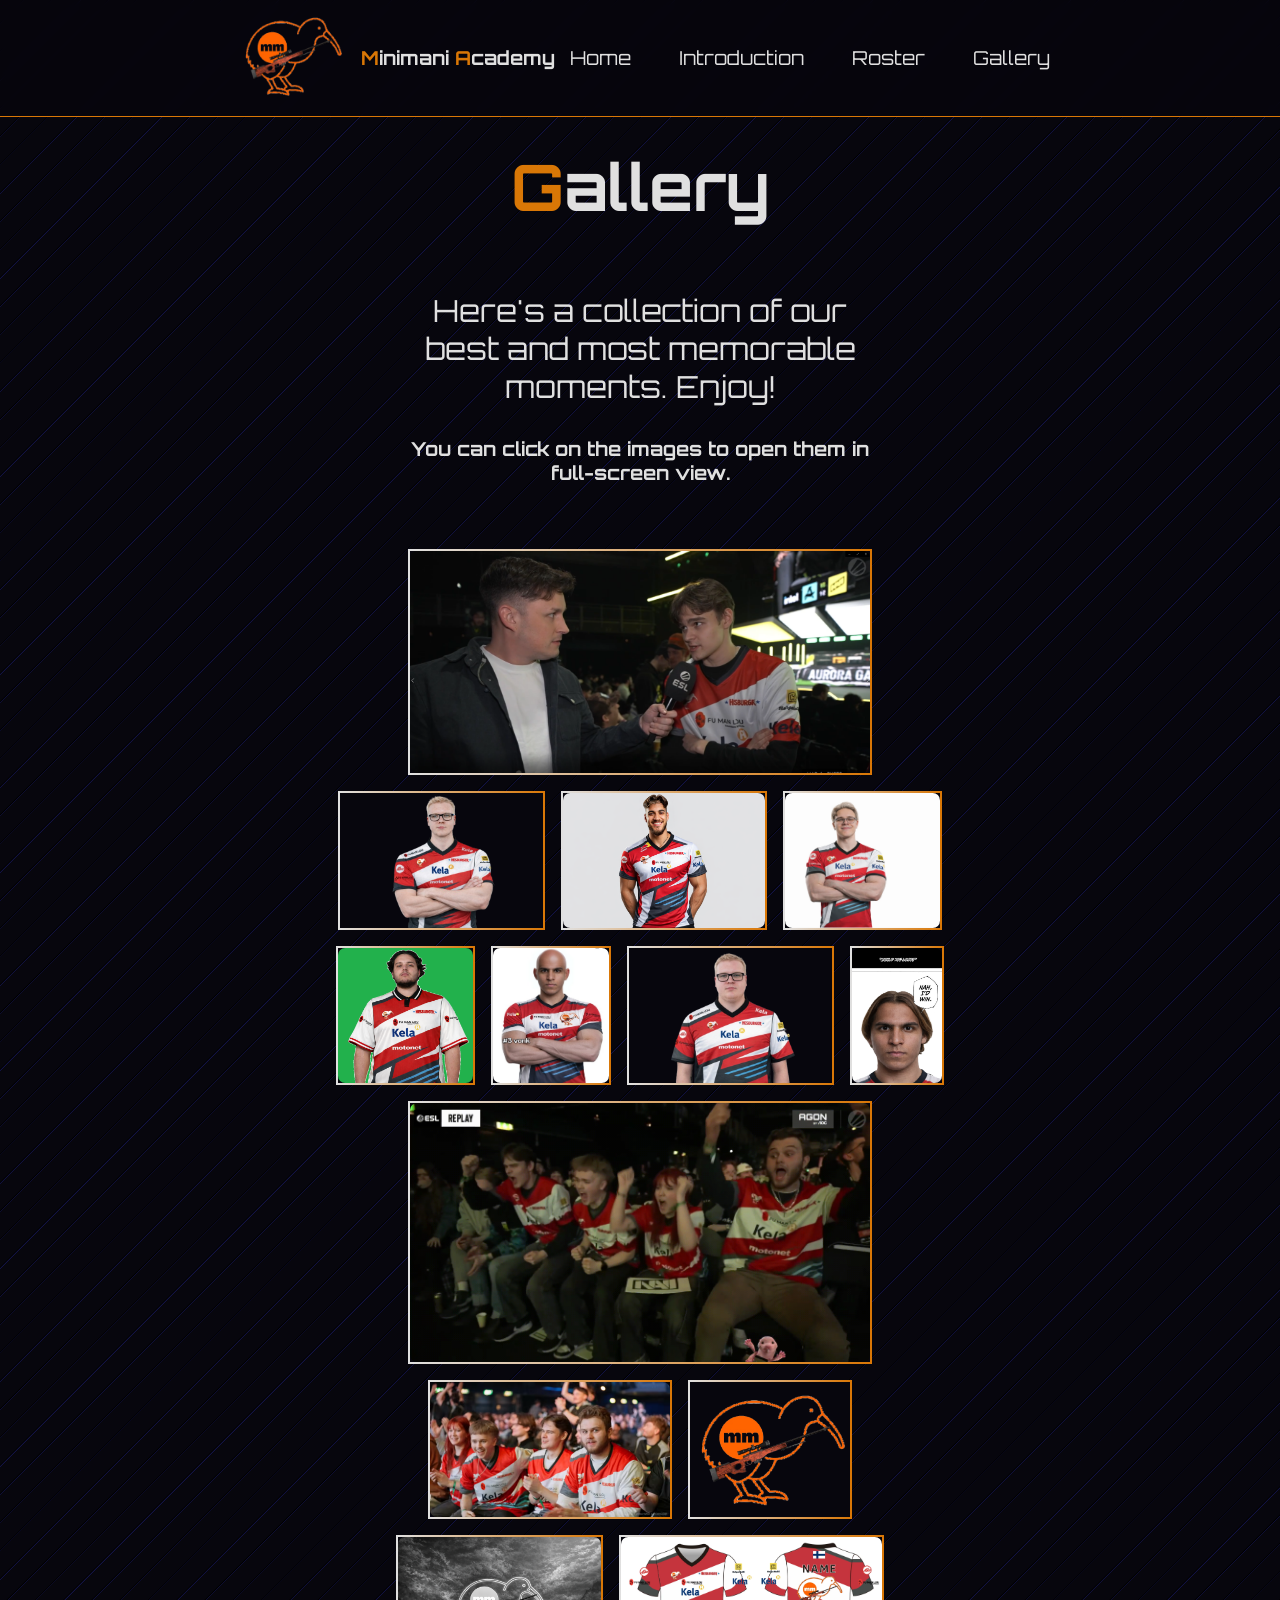
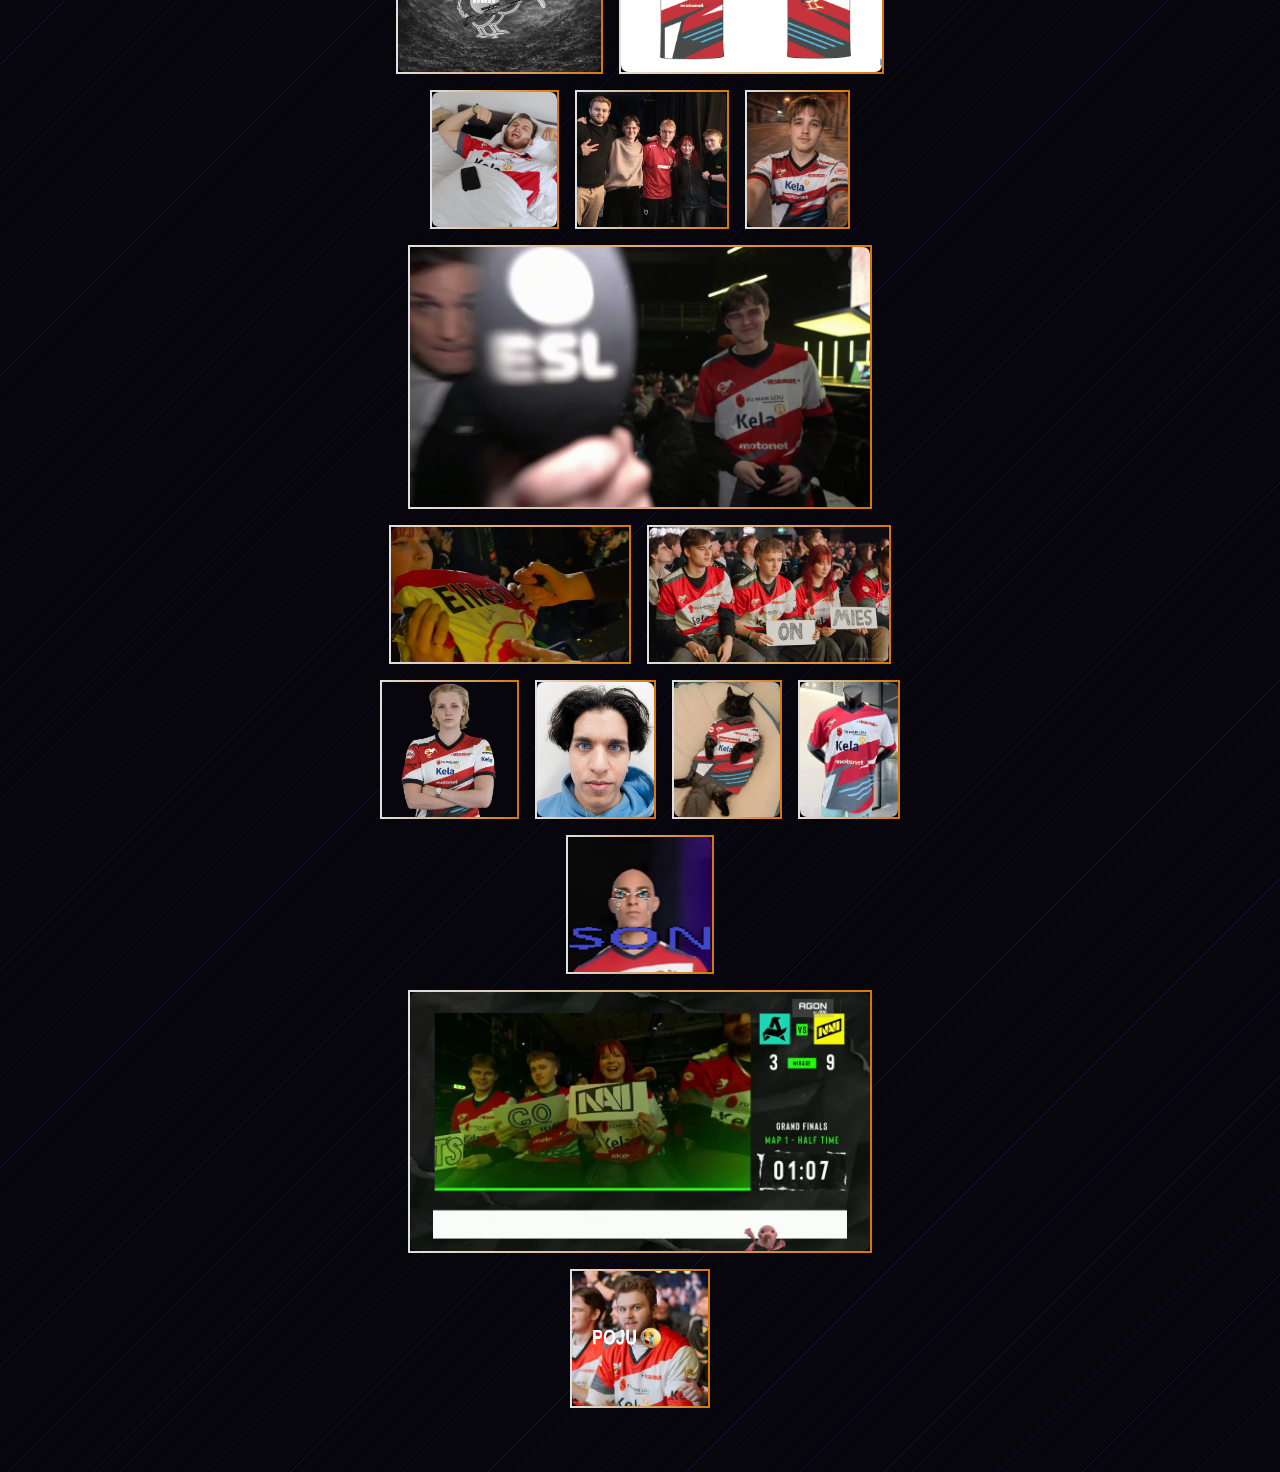
==== commit 075ae3fe: "jahjnduajsd" ====
--- a/gallery.html
+++ b/gallery.html
@@ -21,6 +21,7 @@
             <div class="header-nav">
                 <a href="index.html"><h4>Home</h4></a>
                 <a href="index.html#cards-section"><h4>Introduction</h4></a>
+                <a href="index.html#roster-section"><h4>Roster</h4></a>
                 <a href="gallery.html"><h4>Gallery</h4></a>
             </div>
             
@@ -34,6 +35,7 @@
             <div class="dropdown-menu">
                 <a href="index.html"><h4>Home</h4></a>
                 <a href="index.html#cards-section"><h4>Introduction</h4></a>
+                <a href="index.html#roster-section"><h4>Roster</h4></a>
                 <a href="gallery.html"><h4>Gallery</h4></a>
             </div>
 
--- a/style.css
+++ b/style.css
@@ -50,7 +50,7 @@
 h3 {
     font-size: 1.9em;
     font-weight: normal;
-    margin: 0;
+    margin: 4rem 0 2rem 0;
 }
 
 h4 {
@@ -225,13 +225,27 @@
     margin-bottom: 0.5rem;
 }
 
-.roster-section {
-    display: block;
-}
+#roster-section {
+    display: block;
+}
+
 
 .players-grid {
+    place-items: center;
     display: grid;
-    grid-template-columns: repeat(6, 1fr);
+    grid-template-columns: repeat(5, 1fr);
+    gap: 1rem;
+
+}
+
+.players-grid h3 {
+    margin: 0;
+}
+
+.benched-players-grid {
+    place-items: center;
+    display: grid;
+    grid-template-columns: repeat(5, 1fr);
     gap: 1rem;
 }
 
@@ -246,6 +260,14 @@
     background-color: var(--background);
 
     height: fit-content;
+
+    transition: transform 0.3s ease, box-shadow 0.3s ease;
+}
+
+.player-card:hover {
+    transform: translateY(-5px);
+    box-shadow: 0 0 25px var(--accent);
+    
 }
 
 .player-card img {
@@ -408,6 +430,10 @@
     padding: 0 3rem 0 3rem;
     gap: 2rem;
     grid-template-columns: repeat(2, 1fr);
+  }
+
+  .players-grid {
+    font-size: 2rem;
   }
 
   header {
--- a/style.css
+++ b/style.css
@@ -50,7 +50,7 @@
 h3 {
     font-size: 1.9em;
     font-weight: normal;
-    margin: 0;
+    margin: 4rem 0 2rem 0;
 }
 
 h4 {
@@ -225,13 +225,27 @@
     margin-bottom: 0.5rem;
 }
 
-.roster-section {
-    display: block;
-}
+#roster-section {
+    display: block;
+}
+
 
 .players-grid {
+    place-items: center;
     display: grid;
-    grid-template-columns: repeat(6, 1fr);
+    grid-template-columns: repeat(5, 1fr);
+    gap: 1rem;
+
+}
+
+.players-grid h3 {
+    margin: 0;
+}
+
+.benched-players-grid {
+    place-items: center;
+    display: grid;
+    grid-template-columns: repeat(5, 1fr);
     gap: 1rem;
 }
 
@@ -246,6 +260,14 @@
     background-color: var(--background);
 
     height: fit-content;
+
+    transition: transform 0.3s ease, box-shadow 0.3s ease;
+}
+
+.player-card:hover {
+    transform: translateY(-5px);
+    box-shadow: 0 0 25px var(--accent);
+    
 }
 
 .player-card img {
@@ -408,6 +430,10 @@
     padding: 0 3rem 0 3rem;
     gap: 2rem;
     grid-template-columns: repeat(2, 1fr);
+  }
+
+  .players-grid {
+    font-size: 2rem;
   }
 
   header {
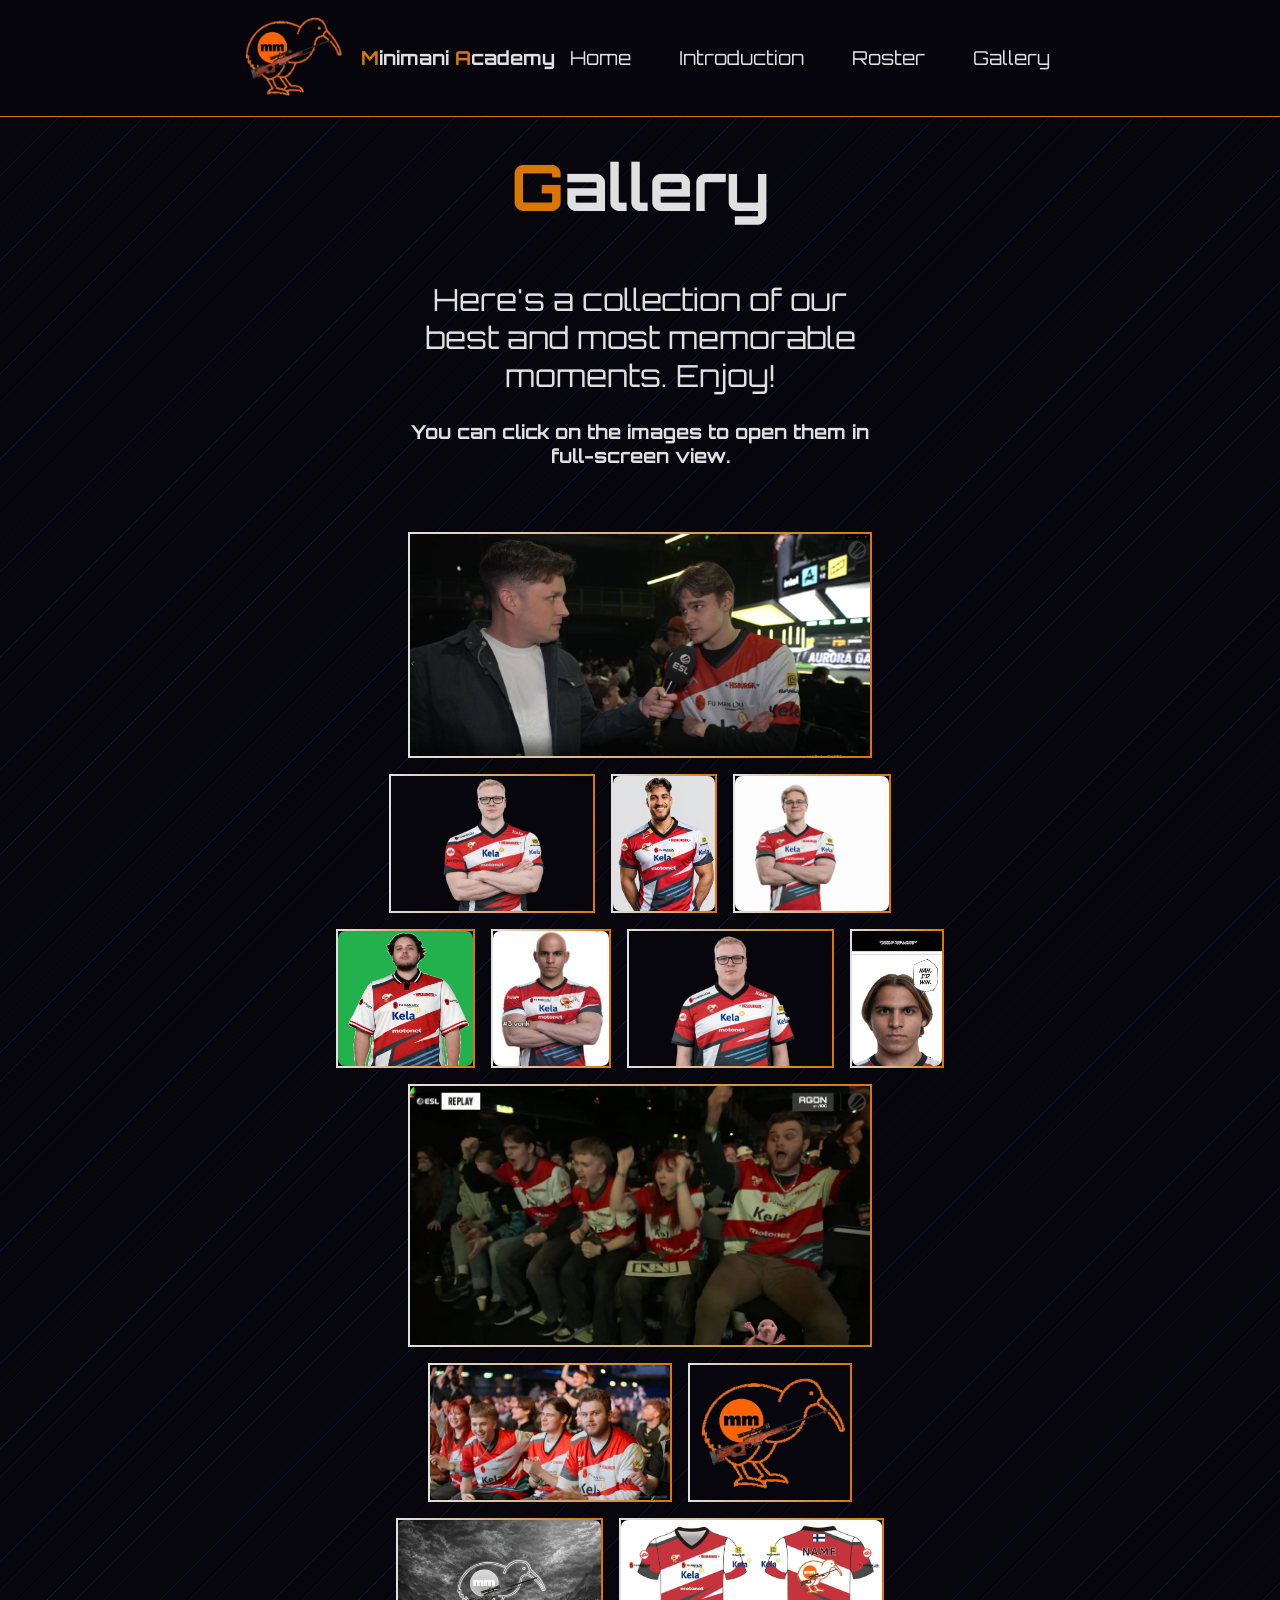
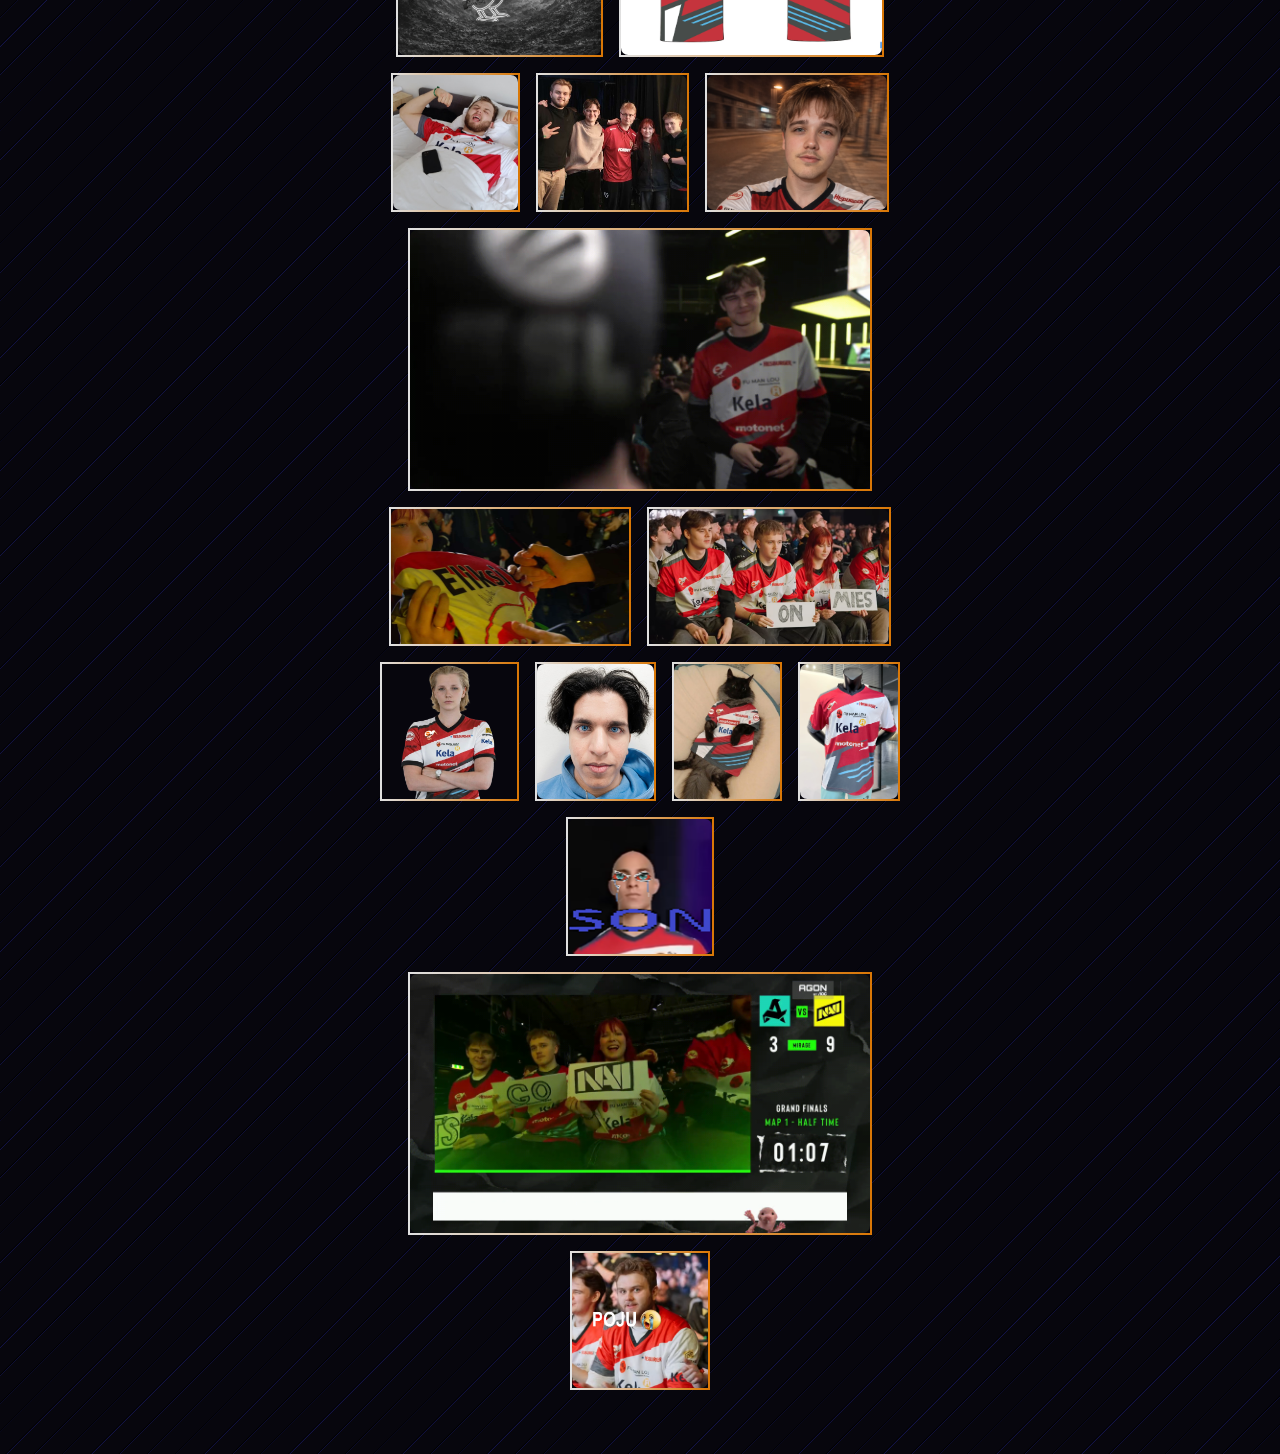
==== commit 63b190bd: "gagga" ====
--- a/gallery.html
+++ b/gallery.html
@@ -21,7 +21,7 @@
             <div class="header-nav">
                 <a href="index.html"><h4>Home</h4></a>
                 <a href="index.html#cards-section"><h4>Introduction</h4></a>
-                <a href="index.html#roster-section"><h4>Roster</h4></a>
+                <a href="index.html#players"><h4>Roster</h4></a>
                 <a href="gallery.html"><h4>Gallery</h4></a>
             </div>
             
@@ -35,7 +35,7 @@
             <div class="dropdown-menu">
                 <a href="index.html"><h4>Home</h4></a>
                 <a href="index.html#cards-section"><h4>Introduction</h4></a>
-                <a href="index.html#roster-section"><h4>Roster</h4></a>
+                <a href="index.html#players"><h4>Roster</h4></a>
                 <a href="gallery.html"><h4>Gallery</h4></a>
             </div>
 
--- a/style.css
+++ b/style.css
@@ -1,4 +1,6 @@
 /*Nooa Jaakkola*/
+
+
 html {
     scroll-behavior: smooth;
 }
@@ -50,7 +52,7 @@
 h3 {
     font-size: 1.9em;
     font-weight: normal;
-    margin: 4rem 0 2rem 0;
+    margin: 1rem 0 1rem 0;
 }
 
 h4 {
@@ -113,6 +115,23 @@
     margin-bottom: 10px;
 }
 
+/*
+footer {
+    display: flex;
+    text-align: center;
+    justify-content: center;
+    margin-top: auto;
+    bottom: 0;
+    width: 100%;
+    min-height: 50px;
+
+    
+    background-color: color-mix(in srgb, var(--background) 80%, transparent);
+    backdrop-filter: blur(4px);
+
+}
+    */
+
 .main-container {
     display: flex;
     flex-direction: column;
@@ -125,7 +144,8 @@
 }
 
 section {
-    height: 60vh;
+    height: auto;
+    min-height: 60vh;
     padding: 6vw 0vw 6vw 0vw;
     margin: 0px;
     align-items: center;
@@ -207,10 +227,6 @@
     grid-column-start: 2;
 }
 
-.card h3 {
-    margin: 1rem 0 1rem 0;
-}
-
 .card p {
     margin: 0 1rem 1rem 1rem;
     text-align: justify;
@@ -225,68 +241,173 @@
     margin-bottom: 0.5rem;
 }
 
+
+
+/*------------- ROSTER OSIO --------------*/
+
+
+
+
+
+
 #roster-section {
     display: block;
 }
 
-
-.players-grid {
-    place-items: center;
+.player-type {
+    margin: 5rem 0 1rem 0;
+    font-size: 3rem;
+}
+
+
+.players-grid { 
     display: grid;
     grid-template-columns: repeat(5, 1fr);
     gap: 1rem;
 
 }
 
-.players-grid h3 {
-    margin: 0;
-}
-
-.benched-players-grid {
-    place-items: center;
+
+
+
+
+
+
+.player-card-text {
+    display: flex;
+    flex-wrap: nowrap;
+    justify-content: space-between;
+}
+
+.player-card-text p, .player-card-text ul {
+    font-weight: bold;
+    margin: 0.5rem 0 0 0.5rem;
+    display: block;
+    width: auto;
+}
+
+.player-card-text li {
+    color: var(--text);
+    text-align: right;
+    list-style-position: outside;
+    text-align: left;
+}
+
+.player-card-text li::marker {
+    color: var(--accent)
+}
+
+
+.player-card-name {
+    margin: 0.1rem !important;
+}
+
+
+
+
+
+
+/* FACEIT OSIO*/
+
+
+
+
+
+#faceit-section {
+    display: block;
+    width: auto;
+}
+
+
+.players-row {
     display: grid;
-    grid-template-columns: repeat(5, 1fr);
+    width: 90vw;
+    grid-template-columns: repeat(6, 1fr);
+    justify-content: center;
     gap: 1rem;
 }
 
 .player-card {
+    min-width: 0;
+
+    display: flex;
+    flex-direction: column;
+    overflow: hidden;
+
     border-top: 0.15rem solid var(--accent);
     border-left: 0.15rem solid var(--accent);
     border-image: linear-gradient(to right, var(--text), var(--accent)) 1;
     border-right: 0.15rem solid var(--text);
     border-bottom: 0.15rem solid var(--text);
-    border-radius: 1rem;
     
     background-color: var(--background);
 
-    height: fit-content;
-
-    transition: transform 0.3s ease, box-shadow 0.3s ease;
+    height: auto;
+
+    transition: transform 0.3s ease, box-shadow 0.5s;
+
+    box-shadow: -10px 0 0px -10px var(--text), 
+    10px 0 0px -10px var(--accent), 
+    inset 10px 0px 20px -10px var(--text), 
+    inset -10px 0px 20px -10px var(--accent);
 }
 
 .player-card:hover {
     transform: translateY(-5px);
-    box-shadow: 0 0 25px var(--accent);
+    box-shadow: -10px 0 25px -10px var(--text), 
+    10px 0 20px -10px var(--accent), 
+    inset 10px 0px 30px -10px var(--text), 
+    inset -10px 0px 30px -10px var(--accent);
     
 }
 
-.player-card img {
-    width: 100%;
-    height: 80%;
+.player-card-img {
+    width: 100%;
+    height: auto;
+    display: block;
+    
     border-bottom-right-radius: 1rem;
     border-bottom-left-radius: 1rem;
-}
-
-.player-card-text {
-    display: flex;
-    flex-wrap: nowrap;
+    border-bottom: 0.15rem solid var(--text);
+
+}
+
+.player-card-header {
+    display: flex;
     justify-content: space-between;
-}
-
-.player-card-text p {
-    margin: 0.5rem;
-    display: block;
+    padding: 0 0.5rem;
+    align-items: center;
+}
+
+.player-card-header h3 {
+    
+    margin-bottom: 0;
+}
+
+.player-roles {
+    font-size: 0.8rem;
+    padding-left: 0.5rem;
+    color: gray;
+    margin: 0;
+}
+
+
+.player-stats {
+    margin-top: 1rem;
+    padding: 0.5rem;
     text-align: left;
+}
+
+.player-stats h4 {
+    margin: 0;
+}
+
+
+
+.level-row {
+    display: flex;
+    align-items: center;
+    justify-content: center;
 }
 
 
@@ -380,7 +501,11 @@
 
     .card {
         border: 0;
-        padding: 3rem;
+    }
+
+    .cards {
+        
+        padding: 0 3rem 5rem 3rem;
     }
 
     .card h3 {
@@ -417,8 +542,9 @@
   }
 
   section {
-    height: 80vh;
-    padding: 0;
+    height: auto;
+    min-height: 0;
+    padding: 3rem 0;
     width: 100%;
   }
 
@@ -426,10 +552,14 @@
     margin-top: 10vh;
   }
 
-  .players-grid {
+  #players {
     padding: 0 3rem 0 3rem;
     gap: 2rem;
     grid-template-columns: repeat(2, 1fr);
+  }
+
+  .benched-players-grid p {
+    font-size: 2rem;
   }
 
   .players-grid {
--- a/style.css
+++ b/style.css
@@ -1,4 +1,6 @@
 /*Nooa Jaakkola*/
+
+
 html {
     scroll-behavior: smooth;
 }
@@ -50,7 +52,7 @@
 h3 {
     font-size: 1.9em;
     font-weight: normal;
-    margin: 4rem 0 2rem 0;
+    margin: 1rem 0 1rem 0;
 }
 
 h4 {
@@ -113,6 +115,23 @@
     margin-bottom: 10px;
 }
 
+/*
+footer {
+    display: flex;
+    text-align: center;
+    justify-content: center;
+    margin-top: auto;
+    bottom: 0;
+    width: 100%;
+    min-height: 50px;
+
+    
+    background-color: color-mix(in srgb, var(--background) 80%, transparent);
+    backdrop-filter: blur(4px);
+
+}
+    */
+
 .main-container {
     display: flex;
     flex-direction: column;
@@ -125,7 +144,8 @@
 }
 
 section {
-    height: 60vh;
+    height: auto;
+    min-height: 60vh;
     padding: 6vw 0vw 6vw 0vw;
     margin: 0px;
     align-items: center;
@@ -207,10 +227,6 @@
     grid-column-start: 2;
 }
 
-.card h3 {
-    margin: 1rem 0 1rem 0;
-}
-
 .card p {
     margin: 0 1rem 1rem 1rem;
     text-align: justify;
@@ -225,68 +241,173 @@
     margin-bottom: 0.5rem;
 }
 
+
+
+/*------------- ROSTER OSIO --------------*/
+
+
+
+
+
+
 #roster-section {
     display: block;
 }
 
-
-.players-grid {
-    place-items: center;
+.player-type {
+    margin: 5rem 0 1rem 0;
+    font-size: 3rem;
+}
+
+
+.players-grid { 
     display: grid;
     grid-template-columns: repeat(5, 1fr);
     gap: 1rem;
 
 }
 
-.players-grid h3 {
-    margin: 0;
-}
-
-.benched-players-grid {
-    place-items: center;
+
+
+
+
+
+
+.player-card-text {
+    display: flex;
+    flex-wrap: nowrap;
+    justify-content: space-between;
+}
+
+.player-card-text p, .player-card-text ul {
+    font-weight: bold;
+    margin: 0.5rem 0 0 0.5rem;
+    display: block;
+    width: auto;
+}
+
+.player-card-text li {
+    color: var(--text);
+    text-align: right;
+    list-style-position: outside;
+    text-align: left;
+}
+
+.player-card-text li::marker {
+    color: var(--accent)
+}
+
+
+.player-card-name {
+    margin: 0.1rem !important;
+}
+
+
+
+
+
+
+/* FACEIT OSIO*/
+
+
+
+
+
+#faceit-section {
+    display: block;
+    width: auto;
+}
+
+
+.players-row {
     display: grid;
-    grid-template-columns: repeat(5, 1fr);
+    width: 90vw;
+    grid-template-columns: repeat(6, 1fr);
+    justify-content: center;
     gap: 1rem;
 }
 
 .player-card {
+    min-width: 0;
+
+    display: flex;
+    flex-direction: column;
+    overflow: hidden;
+
     border-top: 0.15rem solid var(--accent);
     border-left: 0.15rem solid var(--accent);
     border-image: linear-gradient(to right, var(--text), var(--accent)) 1;
     border-right: 0.15rem solid var(--text);
     border-bottom: 0.15rem solid var(--text);
-    border-radius: 1rem;
     
     background-color: var(--background);
 
-    height: fit-content;
-
-    transition: transform 0.3s ease, box-shadow 0.3s ease;
+    height: auto;
+
+    transition: transform 0.3s ease, box-shadow 0.5s;
+
+    box-shadow: -10px 0 0px -10px var(--text), 
+    10px 0 0px -10px var(--accent), 
+    inset 10px 0px 20px -10px var(--text), 
+    inset -10px 0px 20px -10px var(--accent);
 }
 
 .player-card:hover {
     transform: translateY(-5px);
-    box-shadow: 0 0 25px var(--accent);
+    box-shadow: -10px 0 25px -10px var(--text), 
+    10px 0 20px -10px var(--accent), 
+    inset 10px 0px 30px -10px var(--text), 
+    inset -10px 0px 30px -10px var(--accent);
     
 }
 
-.player-card img {
-    width: 100%;
-    height: 80%;
+.player-card-img {
+    width: 100%;
+    height: auto;
+    display: block;
+    
     border-bottom-right-radius: 1rem;
     border-bottom-left-radius: 1rem;
-}
-
-.player-card-text {
-    display: flex;
-    flex-wrap: nowrap;
+    border-bottom: 0.15rem solid var(--text);
+
+}
+
+.player-card-header {
+    display: flex;
     justify-content: space-between;
-}
-
-.player-card-text p {
-    margin: 0.5rem;
-    display: block;
+    padding: 0 0.5rem;
+    align-items: center;
+}
+
+.player-card-header h3 {
+    
+    margin-bottom: 0;
+}
+
+.player-roles {
+    font-size: 0.8rem;
+    padding-left: 0.5rem;
+    color: gray;
+    margin: 0;
+}
+
+
+.player-stats {
+    margin-top: 1rem;
+    padding: 0.5rem;
     text-align: left;
+}
+
+.player-stats h4 {
+    margin: 0;
+}
+
+
+
+.level-row {
+    display: flex;
+    align-items: center;
+    justify-content: center;
 }
 
 
@@ -380,7 +501,11 @@
 
     .card {
         border: 0;
-        padding: 3rem;
+    }
+
+    .cards {
+        
+        padding: 0 3rem 5rem 3rem;
     }
 
     .card h3 {
@@ -417,8 +542,9 @@
   }
 
   section {
-    height: 80vh;
-    padding: 0;
+    height: auto;
+    min-height: 0;
+    padding: 3rem 0;
     width: 100%;
   }
 
@@ -426,10 +552,14 @@
     margin-top: 10vh;
   }
 
-  .players-grid {
+  #players {
     padding: 0 3rem 0 3rem;
     gap: 2rem;
     grid-template-columns: repeat(2, 1fr);
+  }
+
+  .benched-players-grid p {
+    font-size: 2rem;
   }
 
   .players-grid {
